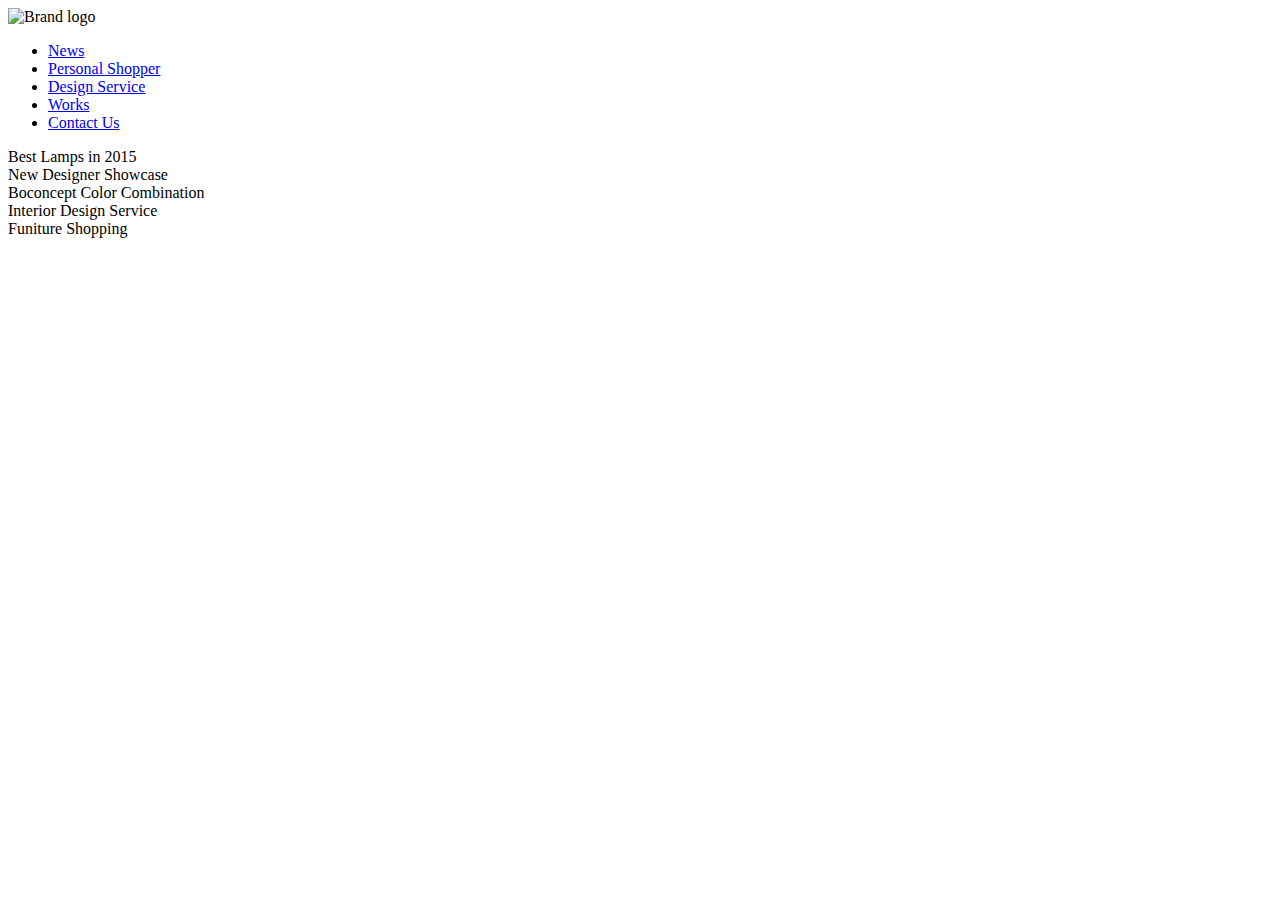
==== CompanyWebsite_html/index.html @ 89a3aa9b "stuck to grid" ====
<!DOCTYPE html>

<html>
  <head>
    <meta charset="utf-8">
    <title>Home</title>
    <link href="css/main.css" rel="stylesheet">
  </head>

  <body>

  	<div id="logo">
  	  <img src="img/RaawLogo.png" height="70" width="165" alt="Brand logo">
  	</div>

  	<div id="nav">
      <ul class="main-nav">
        <li><a class="button-nav" href="#">News</a></li>
        <li><a class="button-nav" href="#">Personal Shopper</a></li>
        <li><a class="button-nav" href="#">Design Service</a></li>
        <li><a class="button-nav" href="#">Works</a></li>
        <li><a class="button-nav" href="#">Contact Us</a></li>
      </ul>
  	</div>

    <div class="panels">

        <div class="news-panel">
          <div class="title">Best Lamps in 2015</div>
        </div>
        <div class="news-panel">
          <div class="title">New Designer Showcase</div>
        </div>
        <div class="news-panel">
          <div class="title">Boconcept Color Combination</div>
        </div>

        <div class="list-panels-service">
            <div class="service-panel">
               <div class="title">Interior Design Service</div>
            </div>
            <div class="service-panel">
               <div class="title">Funiture Shopping</div>
            </div>
        </div>

    </div>


  </body>

</html>
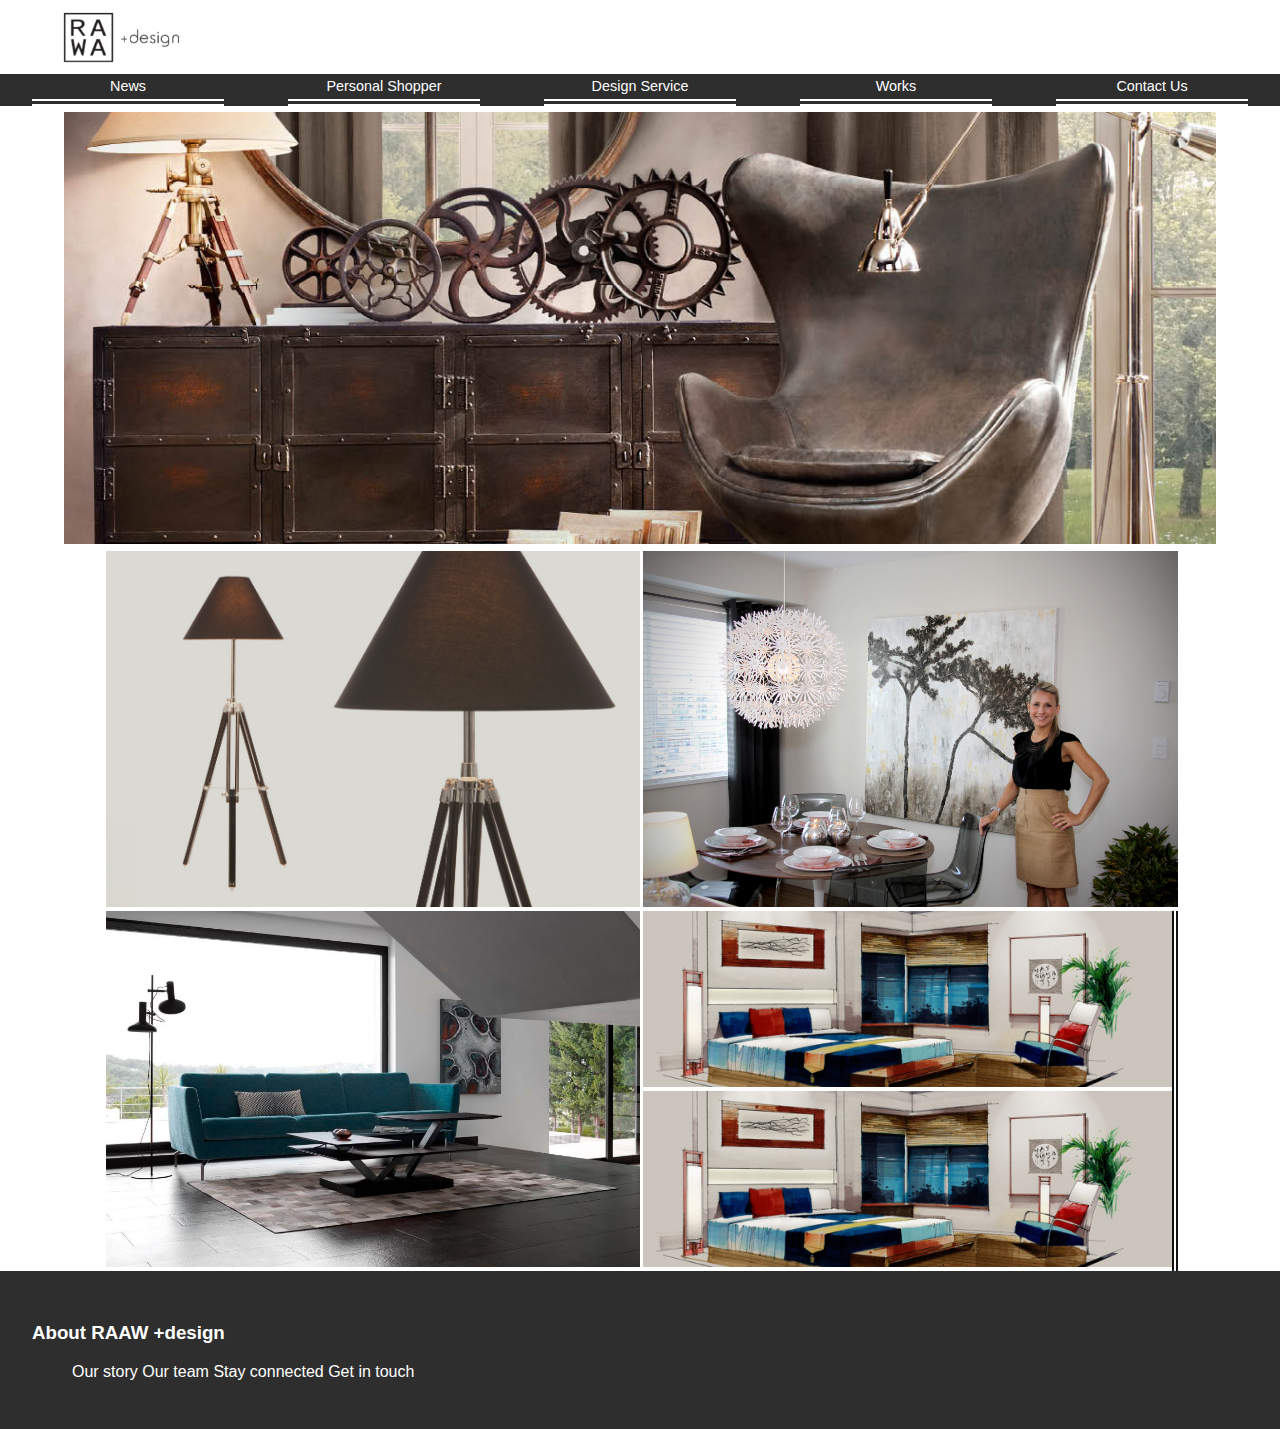
==== commit c65cabaa: "Monday update Landing page almost done, only minor changes needed" ====
--- a/CompanyWebsite_html/index.html
+++ b/CompanyWebsite_html/index.html
@@ -9,43 +9,73 @@
 
   <body>
 
-  	<div id="logo">
-  	  <img src="img/RaawLogo.png" height="70" width="165" alt="Brand logo">
-  	</div>
+    <header>
+      	<div id="logo">
+      	  <img src="img/RaawLogo.png" alt="Brand logo">
+      	</div>
 
-  	<div id="nav">
-      <ul class="main-nav">
-        <li><a class="button-nav" href="#">News</a></li>
-        <li><a class="button-nav" href="#">Personal Shopper</a></li>
-        <li><a class="button-nav" href="#">Design Service</a></li>
-        <li><a class="button-nav" href="#">Works</a></li>
-        <li><a class="button-nav" href="#">Contact Us</a></li>
-      </ul>
-  	</div>
+      	<nav class="main-nav">
+          <div class="main-nav-item">
+            <a class="button-nav" href="#">News</a>
+          </div>
 
-    <div class="panels">
+          <div class="main-nav-item">
+            <a class="button-nav" href="#">Personal Shopper</a>
+          </div>
 
-        <div class="news-panel">
-          <div class="title">Best Lamps in 2015</div>
+          <div class="main-nav-item">
+            <a class="button-nav" href="#">Design Service</a>
+          </div>
+
+          <div class="main-nav-item">
+            <a class="button-nav" href="#">Works</a>
+          </div>
+
+          <div class="main-nav-item">
+            <a class="button-nav" href="#">Contact Us</a>
+          </div>
+      	</nav>
+    </header>
+
+
+    <div id="banner">
+          <img src="img/rh.jpg" alt="Beautiful big image">
+    </div>
+
+    <div class="panel">
+
+        <div class="panel-news">
+          <img src="img/lamp.jpg"  alt="">
         </div>
-        <div class="news-panel">
-          <div class="title">New Designer Showcase</div>
-        </div>
-        <div class="news-panel">
-          <div class="title">Boconcept Color Combination</div>
+        <div class="panel-news">
+          <img src="img/contest.jpg"  alt="">
         </div>
 
-        <div class="list-panels-service">
-            <div class="service-panel">
-               <div class="title">Interior Design Service</div>
+        <div class="panel-news">
+          <img src="img/osaka.jpg"  alt="">
+        </div>
+
+        <div class="panel-list-service">
+            <div class="panel-service">
+              <img src="img/design.jpg"  alt="">
             </div>
-            <div class="service-panel">
-               <div class="title">Funiture Shopping</div>
+            <div class="panel-service">
+              <img src="img/design.jpg"  alt="">
             </div>
         </div>
 
     </div>
 
+    <footer>
+      <h3>About RAAW +design</h3>
+      <ul>
+        <a >Our story</a>
+        <a >Our team</a>
+        <a >Stay connected</a>
+        <a >Get in touch</a>
+      </ul>
+    </footer>
+
 
   </body>
 
--- a/CompanyWebsite_html/css/main.css
+++ b/CompanyWebsite_html/css/main.css
@@ -0,0 +1,202 @@
+*, *::after, *::before {
+	-webkit-box-sizing: border-box;
+	box-sizing:border-box;
+}
+
+
+
+body {
+  font-family: 'Century Gothic', arial, sans-serif;
+  max-width: 100%;
+  overflow-x: hidden;
+  margin: 0 auto;
+}
+img{
+	max-width:100%;
+	max-height: 100%;
+}
+
+header{
+  margin-top: 0;
+  position: fixed;
+  top:0;
+  left: 0;
+}
+
+footer{
+  background-color: #2e2e2e;
+  color:#FFF;
+
+  padding:2em;
+}
+#logo{
+  width:9%;
+  height: auto;
+  margin-left: 5%;
+  margin-top: 0.8em;
+  margin-bottom: 0.5em;
+}
+#banner{
+  margin-top: 7em;
+  margin-left:  auto;
+  margin-right: auto;
+  width: 90%;
+}
+
+/*Class---------------------------------------------------------------------------*/
+
+
+
+
+
+/*Navigation manue---*/
+.main-nav{
+  background-color: #2e2e2e;
+
+  display: block;
+
+  width:100%;
+  margin-left: auto;
+  margin-right: auto;
+
+  position: fixed;
+
+}
+
+.main-nav-item{
+  width:20%;
+
+  margin-left: auto;
+  margin-right: auto;
+
+  text-align: center;
+
+  float:left;
+
+}
+
+.main-nav:after {
+  content: "";
+  display: block;
+  clear: both;
+}
+
+.button-nav{
+  display: block;
+
+  width:75%;
+
+  background-color: #2e2e2e;
+  color: #fff;
+
+  text-decoration: none;
+  font-size: 0.9em;
+  text-align: center;
+
+  border-color: #FFF;
+  border-top-style: none;
+  border-right-style: none;
+  border-bottom-style: double;
+  border-left-style: none;
+  border-width: 0.5em;
+
+  margin-left: auto;
+  margin-right: auto;
+
+  padding:0.3em;
+
+  -webkit-transition: background-color 0.5s ease-out;
+  transition: background-color 0.5s ease-out;
+
+
+}
+
+
+@media screen and (max-width: 884px) {
+  .main-nav li {
+    list-style-type: none;
+    display:inline-block;
+    margin-left:0;
+    text-align: left;
+    width:auto;
+  }
+  .main-nav li .button-nav{
+    width:auto;
+    padding:0.5em;
+  }
+  .main-nav{
+    background-color: transparent;
+  }
+}
+
+/*Navigation buttom---*/
+
+
+.button-nav:hover, .button-nav:focus {
+  /*background-color: #E64848;*/
+  border-color: #E64848;
+}
+
+
+
+/*Navigation menu---*/
+[class^='panel-'] {
+	float: left;
+	padding: 0; 
+	text-align: center; 
+}
+
+.panel{
+  display: -webkit-flex;
+  display: -ms-flex;
+  display: flex; 
+
+  -webkit-flex-direction: row;
+
+  -webkit-flex-wrap: wrap;
+  -ms-flex-wrap: wrap;
+  flex-wrap: wrap; 
+
+	background-color:#999999; 
+	margin: 0 auto;
+  margin-top:0.2em;
+	width:84%;
+
+
+
+}
+.panel-list-service{
+	background:#FFF;
+
+	width:50%;
+	height:100%;
+
+}
+.panel-news{
+	background-color:#fff;
+
+	width:50%;
+	height: auto;
+
+	padding-left:0.2em;
+  padding-right: 0em;
+
+}
+.panel-service{
+	background-color: #fff;
+
+	width:100%;
+	height:auto;
+
+  padding-left:0.2em;
+  padding-right: 0em;
+  padding-top: 0em;
+  padding-bottom: 0em;
+
+  border-right-style: double;
+  border-right-width:0.4em;
+  border-right-color: #111; 
+
+}
+
+
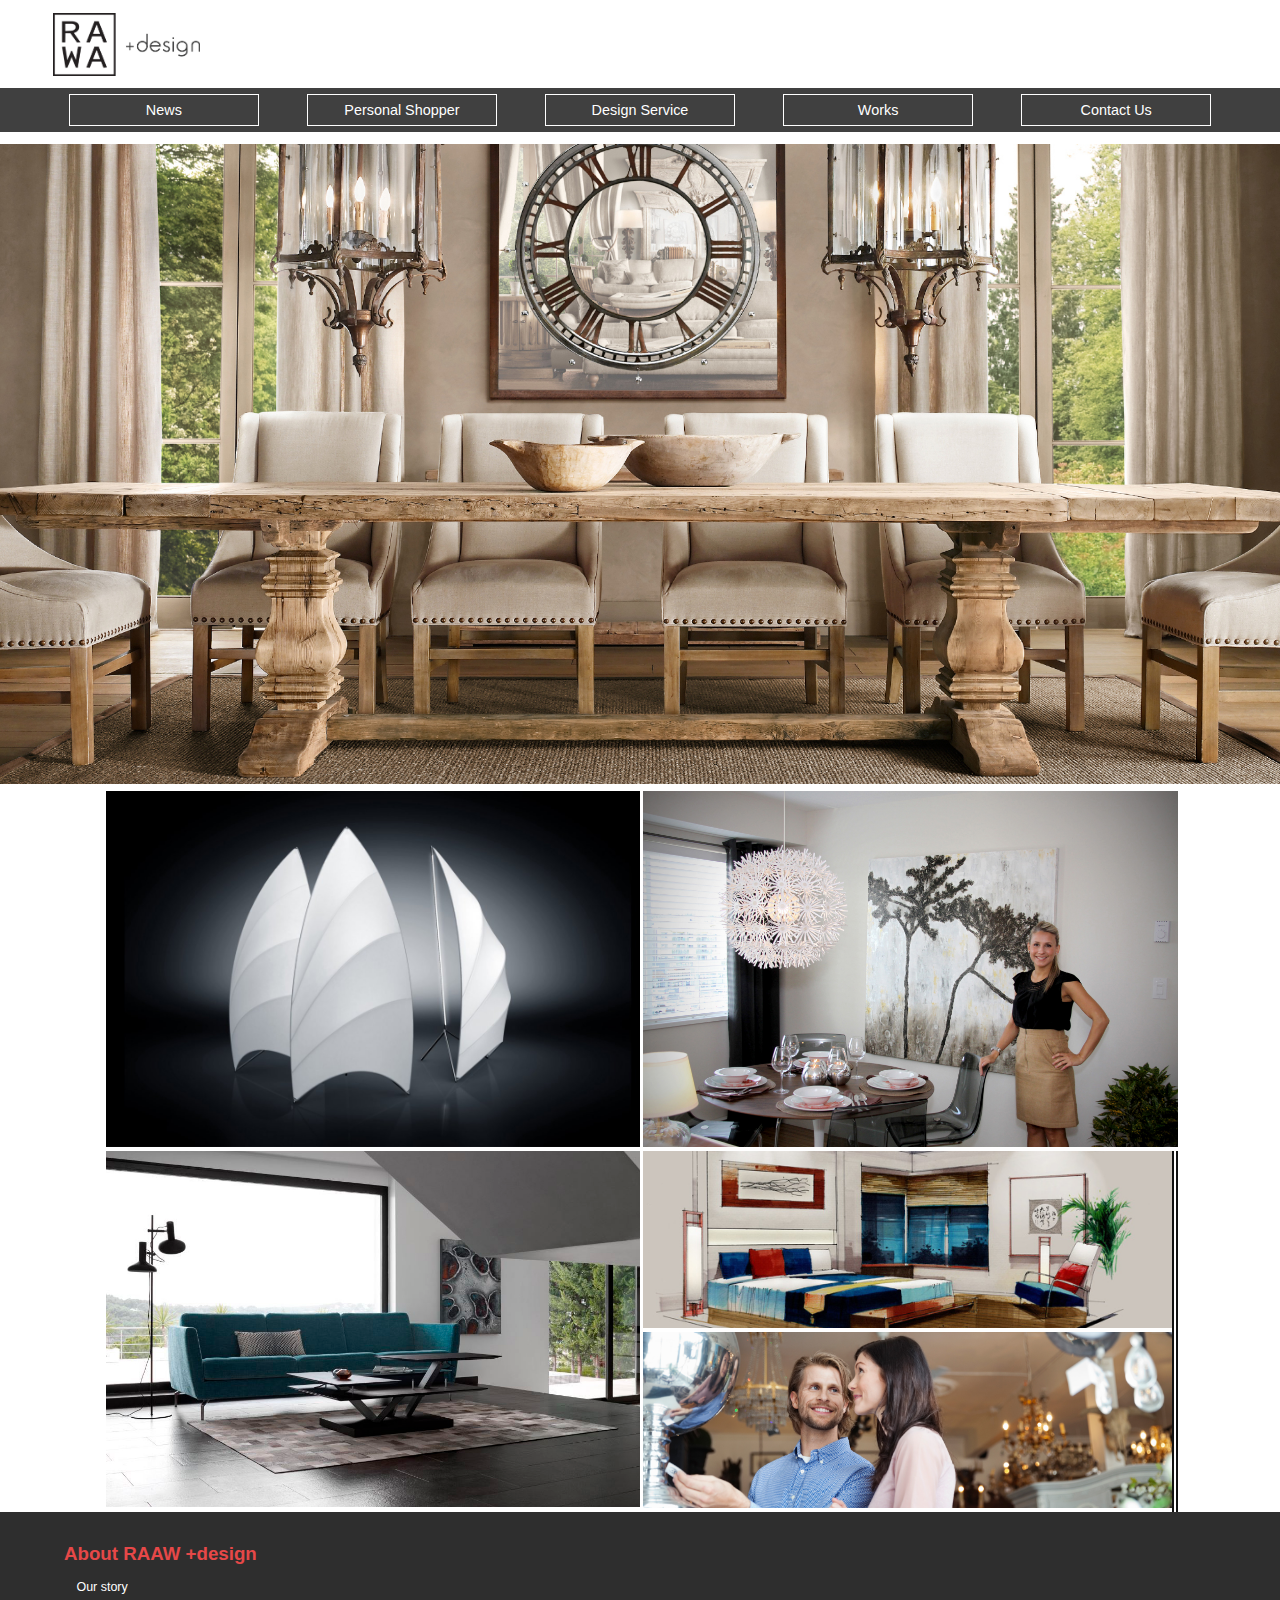
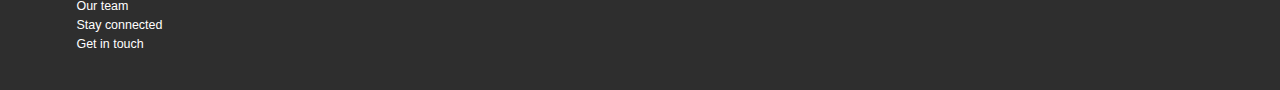
==== commit e0090801: "Buying process is almost done, chart and check-out are still needed." ====
--- a/CompanyWebsite_html/index.html
+++ b/CompanyWebsite_html/index.html
@@ -11,16 +11,16 @@
 
     <header>
       	<div id="logo">
-      	  <img src="img/RaawLogo.png" alt="Brand logo">
+      	  <a href="index.html"><img src="img/RaawLogo.jpg" alt="Brand logo"></a>
       	</div>
 
       	<nav class="main-nav">
           <div class="main-nav-item">
-            <a class="button-nav" href="#">News</a>
+            <a class="button-nav" href="index.html">News</a>
           </div>
 
           <div class="main-nav-item">
-            <a class="button-nav" href="#">Personal Shopper</a>
+            <a class="button-nav" href="personalShopper.html">Personal Shopper</a>
           </div>
 
           <div class="main-nav-item">
@@ -39,20 +39,24 @@
 
 
     <div id="banner">
-          <img src="img/rh.jpg" alt="Beautiful big image">
+          <a href="https://www.restorationhardware.com/">
+            <img src="img/landingBig.jpg" alt="Beautiful big image">
+          </a>
     </div>
 
     <div class="panel">
 
         <div class="panel-news">
-          <img src="img/lamp.jpg"  alt="">
+          <a href="http://www.lakic.com/en/projects/roche-bobois-grand-voile-lamp">
+            <img src="img/bestLamp.jpg"  alt="">
+          </a>
         </div>
         <div class="panel-news">
-          <img src="img/contest.jpg"  alt="">
+          <a href="http://afremovblog.com/2015/10/06/inspiration-interior-design-school-vancouver-ideas/vancouver-interior-as-interior-design-schools-vancouver-for-decorating-the-house-with-a-minimalist-interior-furniture-interesting-and-attractive-3/"><img src="img/contest.jpg"  alt=""></a>
         </div>
 
         <div class="panel-news">
-          <img src="img/osaka.jpg"  alt="">
+          <a href="http://www.boconcept.com"><img src="img/osaka.jpg"  alt=""></a>
         </div>
 
         <div class="panel-list-service">
@@ -60,19 +64,21 @@
               <img src="img/design.jpg"  alt="">
             </div>
             <div class="panel-service">
-              <img src="img/design.jpg"  alt="">
+              <a href="personalShopper.html">
+                <img src="img/personalShopping.jpg"  alt="">
+              </a>
             </div>
         </div>
 
     </div>
 
     <footer>
-      <h3>About RAAW +design</h3>
+      <h4>About RAAW +design</h3>
       <ul>
-        <a >Our story</a>
-        <a >Our team</a>
-        <a >Stay connected</a>
-        <a >Get in touch</a>
+        <li><a >Our story</a></li>
+        <li><a >Our team</a></li>
+        <li><a >Stay connected</a></li>
+        <li><a >Get in touch</a></li>
       </ul>
     </footer>
 
--- a/CompanyWebsite_html/css/main.css
+++ b/CompanyWebsite_html/css/main.css
@@ -21,26 +21,125 @@
   position: fixed;
   top:0;
   left: 0;
-}
-
+  z-index: 1;
+}
+
+/*footer-------------------------------------*/
 footer{
   background-color: #2e2e2e;
   color:#FFF;
 
-  padding:2em;
-}
+  padding-left:4em;
+  padding-right: 2em;
+  padding-top: 0.8em;
+  padding-bottom: 1.5em;
+
+}
+
+footer ul{
+  -webkit-columns: 1;
+  -moz-columns: 1;
+  columns:1;
+
+  list-style-type: none;
+
+  padding-left: 1em;
+
+  font-size: 0.78em;
+}
+
+
+footer ul li{
+  padding:0.2em 0;
+}
+
+/*titles---------------------------------*/
+h1 {
+  display: block;
+  font-size: 2em;
+  margin-before: 0.67em;
+  margin-after: 0.67em;
+  margin-start: 0;
+  margin-end: 0;
+  font-weight: 900; 
+}
+h2 {
+  display: block;
+  font-size: 1.5em;
+  margin-before: 0.83em;
+  margin-after: 0.83em;
+  margin-start: 0;
+  margin-end: 0;
+  font-weight: 600; 
+}
+h3 {
+  display: block;
+  font-size: 1.17em;
+  margin-before: 1em;
+  margin-after: 1em;
+  margin-start: 0;
+  margin-end: 0;
+  font-weight: 600; 
+}
+h4 {
+  display: block;
+  font-size: 1.17em;
+  margin-top:1em;
+  margin-bottom: 0.5em;
+  font-weight: 600;
+  color:#E64848;
+}
+h5{
+  display: block;
+  font-size: 1.17em;
+  margin-before: 1em;
+  margin-after: 1em;
+  margin-start: 0;
+  margin-end: 0;
+  font-weight: 600;
+  font-style: italic;
+}
+
+/*logo on Landing page-----------------------------------*/
 #logo{
-  width:9%;
+  background-color: white;
+  
+  width:100%;
+  margin:0;
+
+  padding-top: 0.8em;
+  padding-bottom: 0.5em;
+  padding-left: 3.3em;
+
+}
+#logo img{
+  width:12%;
   height: auto;
-  margin-left: 5%;
-  margin-top: 0.8em;
-  margin-bottom: 0.5em;
-}
+}
+/*Smaller logo on other pages---*/
+#logo-small{
+  background-color: white;
+  
+  width:100%;
+  margin:0;
+
+  padding-top: 0.5em;
+  padding-bottom: 0.2em;
+  padding-left: 0.8em;
+  padding-right:30em;
+}
+#logo-small img{
+  width:12%;
+  height: auto;
+}
+
+
 #banner{
-  margin-top: 7em;
+  margin-top: 9em;
   margin-left:  auto;
   margin-right: auto;
-  width: 90%;
+  width: 100%;
+
 }
 
 /*Class---------------------------------------------------------------------------*/
@@ -51,28 +150,30 @@
 
 /*Navigation manue---*/
 .main-nav{
-  background-color: #2e2e2e;
+  background-color: black;
 
   display: block;
 
   width:100%;
+  
+  padding-left: 3.5%;
+  padding-right: 3.5%;
+
+  position: fixed;
+  opacity: 0.75;
+  filter: alpha(opacity=75);
+
+}
+
+.main-nav-item{
+  width:20%;
+
   margin-left: auto;
   margin-right: auto;
 
-  position: fixed;
-
-}
-
-.main-nav-item{
-  width:20%;
-
-  margin-left: auto;
-  margin-right: auto;
-
   text-align: center;
 
   float:left;
-
 }
 
 .main-nav:after {
@@ -80,37 +181,6 @@
   display: block;
   clear: both;
 }
-
-.button-nav{
-  display: block;
-
-  width:75%;
-
-  background-color: #2e2e2e;
-  color: #fff;
-
-  text-decoration: none;
-  font-size: 0.9em;
-  text-align: center;
-
-  border-color: #FFF;
-  border-top-style: none;
-  border-right-style: none;
-  border-bottom-style: double;
-  border-left-style: none;
-  border-width: 0.5em;
-
-  margin-left: auto;
-  margin-right: auto;
-
-  padding:0.3em;
-
-  -webkit-transition: background-color 0.5s ease-out;
-  transition: background-color 0.5s ease-out;
-
-
-}
-
 
 @media screen and (max-width: 884px) {
   .main-nav li {
@@ -129,17 +199,49 @@
   }
 }
 
+
 /*Navigation buttom---*/
-
-
+.button-nav{
+  display: block;
+
+  width:80%;
+
+  background-color: black;
+  color: #fff;
+
+  text-decoration: none;
+  font-size: 0.9em;
+  text-align: center;
+
+  border-color: #FFF;
+  border-top-style: solid;
+  border-right-style: solid;
+  border-bottom-style: solid;
+  border-left-style: solid;
+  border-width: 0.12em;
+
+  margin-left: auto;
+  margin-right: auto;
+  margin-top: 0.4em;
+  margin-bottom: 0.4em;
+
+  padding-left:0.6em;
+  padding-right: 0.6em;
+  padding-top: 0.5em;
+  padding-bottom: 0.5em;
+
+  -webkit-transition: background-color 0.5s ease-out;
+  transition: background-color 0.5s ease-out;
+}
 .button-nav:hover, .button-nav:focus {
-  /*background-color: #E64848;*/
+  color: #E64848;
   border-color: #E64848;
-}
-
-
-
-/*Navigation menu---*/
+
+}
+
+
+
+/*Panel news and elements---*/
 [class^='panel-'] {
 	float: left;
 	padding: 0; 
@@ -162,8 +264,6 @@
   margin-top:0.2em;
 	width:84%;
 
-
-
 }
 .panel-list-service{
 	background:#FFF;
@@ -200,3 +300,384 @@
 }
 
 
+/*Brands from personalShopper.html---*/
+.brands{
+  margin-top:12%;
+}
+.brands-list{
+  display: -webkit-flex;
+  display: -ms-flex;
+  display: flex; 
+
+
+
+  -webkit-flex-wrap: wrap;
+  -ms-flex-wrap: wrap;
+  flex-wrap: wrap; 
+
+  
+
+  margin-left: auto;
+  margin-right: auto;
+  margin-bottom: 1em;
+
+  padding:0.5em;
+
+  border-style: solid;
+  border-width: 0.12em;
+  border-color: #696969;
+
+
+  width:90%;
+  height:30%;
+}
+.brands-item-image{
+  width:16%;
+  height:auto;
+
+  padding: 1em;
+  padding-right: 1.3em;
+}
+[class^='brands-item-desc']{
+
+  background-size: 100%;
+
+  width:84%;
+  height: auto;
+}
+.brands-item-desc-roche{
+  background-image: url("img/roche-bobois-branding.jpg");
+}
+.brands-item-desc-rh{
+  background-image: url("img/rh-branding.jpg");
+}
+.brands-item-desc-boconcept{
+  background-image: url("img/boconcept-branding.jpg"); 
+
+}
+.transparent-box{
+  margin-top:0.7em;
+  margin-bottom:1.7em;
+
+  margin-right: 10em;
+
+  background-color: black;
+  opacity:0.7;
+
+  height:10%;
+  width: 46%;
+}
+
+[class^='brands-item-desc'] h2{
+  color:white;
+
+  margin: 0;
+
+  padding-left:1em;
+  padding-top: 0.4em;
+}
+
+[class^='brands-item-desc'] p{
+
+  color:white;
+
+  margin: 0;
+
+  padding-left: 2em;
+  padding-bottom: 1.5em;
+}
+
+
+/*product pages----------------------------------------------------*/
+
+#title{
+  margin-top: 6.2em;
+  margin-left: 7em;
+  margin-right: 7em;
+
+  text-align: center;
+
+  font-size: 1.5em;
+
+  border-bottom-style: solid;
+  border-width:0.08em;
+  border-color:#696969; 
+
+  padding:0.8em;
+}
+
+.list-product{
+  display: -webkit-flex;
+  display: -ms-flex;
+  display: flex; 
+
+  -webkit-flex-direction: row;
+
+  -webkit-flex-wrap: wrap;
+  -ms-flex-wrap: wrap;
+  flex-wrap: wrap; 
+
+  width:90%;
+
+  margin:1em auto;
+
+  text-align: center;
+}
+.product{
+  width:50%;
+  margin-bottom: 3em;
+}
+.desc{
+  padding:2em;
+
+  border-top-style:solid;
+  border-width: 0.12em;
+  border-color: #696969;
+
+  margin-left: 4em;
+  margin-right: 4em;
+}
+
+
+/*individual product detailed page-----*/
+
+.product-large-view{
+
+  width:90%;
+  height:auto;
+  margin-left:  auto;
+  margin-right: auto;
+}
+
+/*product infomation percentage, website, add to chart and decription---*/
+.product-info-panel{
+
+  display: -webkit-flex;
+  display: -ms-flex;
+  display: flex; 
+
+  -webkit-flex-direction: row;
+
+  -webkit-flex-wrap: wrap;
+  -ms-flex-wrap: wrap;
+  flex-wrap: wrap; 
+  
+  width:90%;
+  margin: 0 auto;
+  margin-bottom: 1.8em;
+
+  border-bottom-style: solid;
+  border-width:0.12em;
+  border-color:#696969; 
+}
+.product-info-percent{
+  width:13%;
+
+  margin-left: 0;
+  margin-right: 3%;
+  margin-top: 2em;
+  margin-bottom: 2em;
+
+  padding:1.2em;
+
+  text-align: center;
+
+  border-style:solid;
+  border-width:0.12em;
+  border-color:#696969;
+}
+.product-info-desc{
+  width:65%;
+
+  padding:0.4em;
+}
+.product-info-right{
+  width:19%;
+  height:100%;
+
+  padding-top: 1.2em;
+  padding-bottom:2em;
+}
+.product-info-website{
+  width:100%;
+  height:50%;
+}
+.product-info-buy{
+  width:100%;
+  height:50%;
+}
+
+.product-button{
+  display:block;
+
+  background-color: #999;
+  color:white;
+
+  text-decoration: none;
+  font-size: 0.8em;
+  text-align: center;
+
+  padding:1em;
+
+  margin-top: 0.4em;
+
+  border-style:double;
+  border-width:0.3em;
+  border-color:#FFF;
+}
+
+.product-button:hover, .product-button:focus {
+  background-color: #E64848;
+
+}
+
+
+
+/*small other views--------------*/
+.product-small-view{
+  display: -webkit-flex;
+  display: -ms-flex;
+  display: flex; 
+
+  -webkit-flex-direction: row;
+
+  -webkit-flex-wrap: wrap;
+  -ms-flex-wrap: wrap;
+  flex-wrap: wrap; 
+  
+  width:80%;
+  height:auto;
+
+  margin: 0 auto;
+}
+.product-small-img{
+  width:16.6%;
+  height:auto;
+
+  text-align: center;
+
+  padding:0.2em;
+
+}
+
+
+/*comment---------------------*/
+.comment{
+  display: -webkit-flex;
+  display: -ms-flex;
+  display: flex; 
+
+  -webkit-flex-direction: row;
+
+  -webkit-flex-wrap: wrap;
+  -ms-flex-wrap: wrap;
+  flex-wrap: wrap; 
+  
+  width:90%;
+
+  margin: 0 auto;
+}
+.comment-panel-comment{
+  width:100%;
+}
+.comment-panel-textinput{
+  width:100%;
+}
+.comment-panel-button{
+  width: 100%;
+  padding-left: 0.5em;
+}
+
+input[type="text"].text-input-comment {
+
+  width:30%;
+  height:100%;
+
+  margin:0.8em;
+  margin-right:0;
+
+  padding:0.75em 0.6em;
+
+  color:#555;
+  background-color: #E6E6E6;
+
+  border-color:#555;
+  border-width:0.12em;
+  border-top-style: none;
+  border-right-style: none;
+  border-bottom-style: none;
+  border-left-style: solid;
+
+  font-size: 0.9em;
+
+  appearance: none;
+  -webkit-appearance: none;
+  -moz-appearance:    none;
+  box-shadow: none;
+  border-radius: none;
+}
+input[type="text"]:focus {
+  outline: none;
+}
+
+textarea{
+
+  width:90%;
+
+  margin:0.8em;
+  margin-top:0;
+
+  padding:0.75em 0.6em;
+
+  color:#555;
+  background-color: #E6E6E6;
+
+  border-color:#555;
+  border-width:0.12em;
+  border-top-style: none;
+  border-right-style: none;
+  border-bottom-style: none;
+  border-left-style: solid;
+
+  font-size: 0.9em;
+
+  appearance: none;
+  -webkit-appearance: none;
+  -moz-appearance:    none;
+  box-shadow: none;
+  border-radius: none;
+}
+.comment h5{
+
+  padding-top:2em;
+
+  margin-bottom: 0.5em;
+
+  border-top-style: solid;
+  border-color:#696969;
+  border-width:0.08em;
+}
+
+.comment-button{
+
+
+  background-color: #999;
+  color:white;
+
+  text-decoration: none;
+  font-size: 0.8em;
+  text-align: center;
+
+  padding:0.5em 2em;
+
+  margin:0;
+
+  border-style:double;
+  border-width:0.3em;
+  border-color:#FFF;
+}
+
+.comment-button:hover, .comment-button:focus {
+  background-color: #E64848;
+
+}
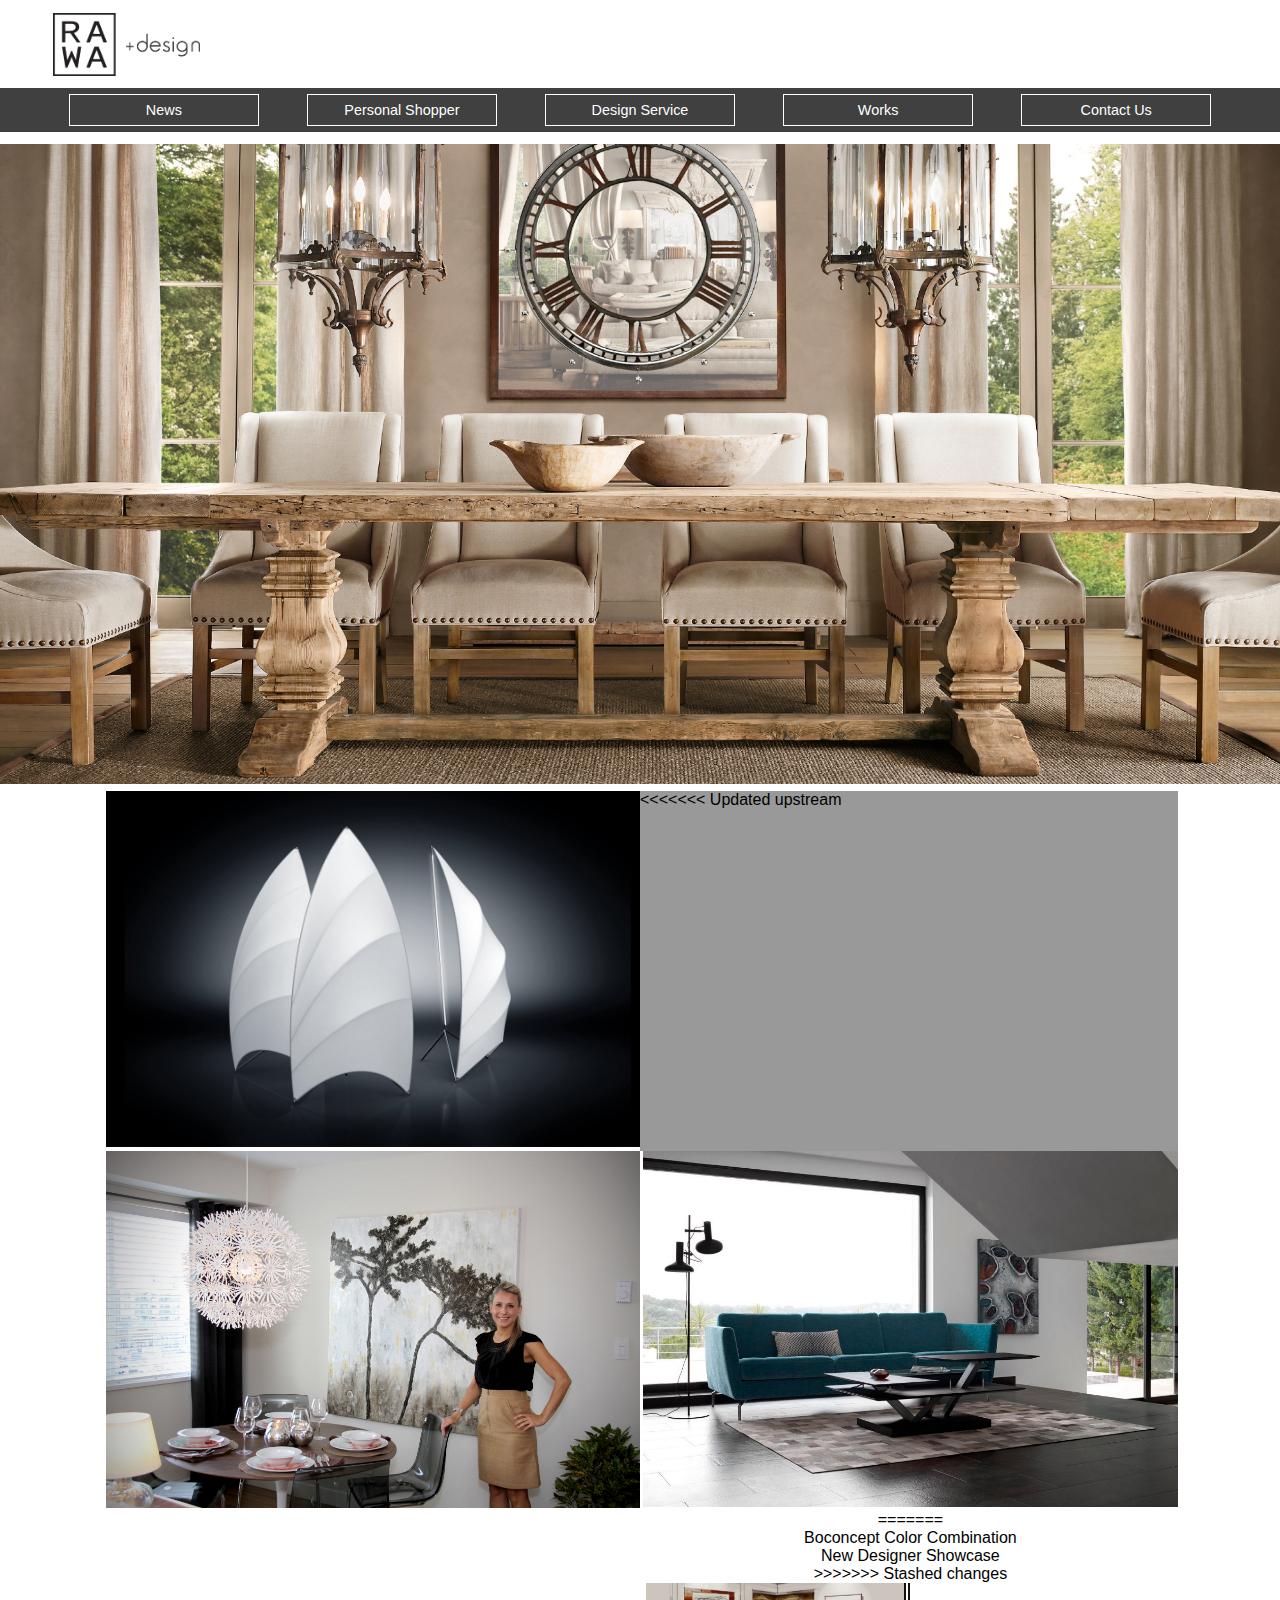
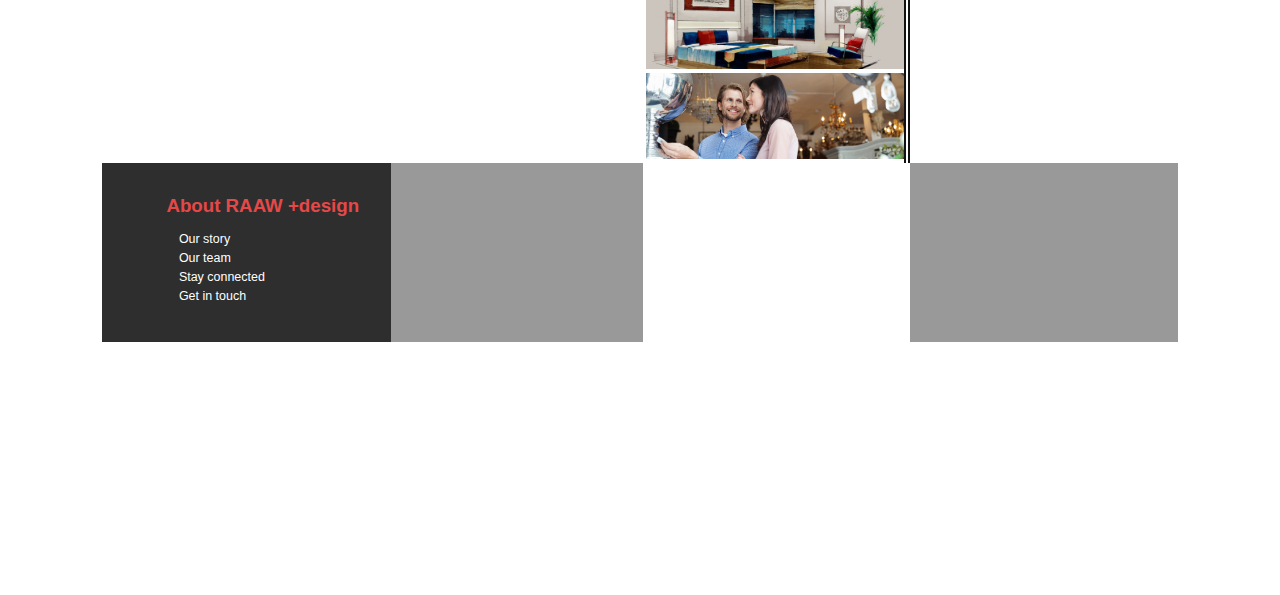
==== commit 222a9907: "add contact us page as well link to the index and other pages" ====
--- a/CompanyWebsite_html/index.html
+++ b/CompanyWebsite_html/index.html
@@ -32,7 +32,7 @@
           </div>
 
           <div class="main-nav-item">
-            <a class="button-nav" href="#">Contact Us</a>
+            <a class="button-nav" href="contactus.html">Contact Us</a>
           </div>
       	</nav>
     </header>
@@ -51,12 +51,20 @@
             <img src="img/bestLamp.jpg"  alt="">
           </a>
         </div>
+<<<<<<< Updated upstream
         <div class="panel-news">
           <a href="http://afremovblog.com/2015/10/06/inspiration-interior-design-school-vancouver-ideas/vancouver-interior-as-interior-design-schools-vancouver-for-decorating-the-house-with-a-minimalist-interior-furniture-interesting-and-attractive-3/"><img src="img/contest.jpg"  alt=""></a>
         </div>
 
         <div class="panel-news">
           <a href="http://www.boconcept.com"><img src="img/osaka.jpg"  alt=""></a>
+=======
+        <div class="news-panel">
+          <div class="title">Boconcept Color Combination</div>
+        </div>
+        <div class="news-panel">
+          <div class="title">New Designer Showcase</div>
+>>>>>>> Stashed changes
         </div>
 
         <div class="panel-list-service">
--- a/CompanyWebsite_html/css/main.css
+++ b/CompanyWebsite_html/css/main.css
@@ -439,6 +439,46 @@
 }
 
 
+/*contact us page----------------------------------------------------*/
+#about-us{
+  padding: 30px;
+
+  margin-top: 8em;
+  margin-left: 7em;
+  margin-right: 7em;
+
+  text-align: center;
+
+  font-size: 1em;
+
+  border-bottom-style: solid;
+  border-width:0.08em;
+  border-color:#696969; 
+
+  padding:0.8em;
+
+}
+
+#gmap{
+    float: right;
+
+    margin-top: 2em;
+    margin-right: 7em;
+
+
+}
+
+#contact{
+  float: left;
+  margin-top: 1em;
+  margin-left: 10em;
+  margin-right: 7em;
+
+
+  padding:0.8em;
+
+}
+
 /*individual product detailed page-----*/
 
 .product-large-view{
@@ -681,3 +721,5 @@
   background-color: #E64848;
 
 }
+
+
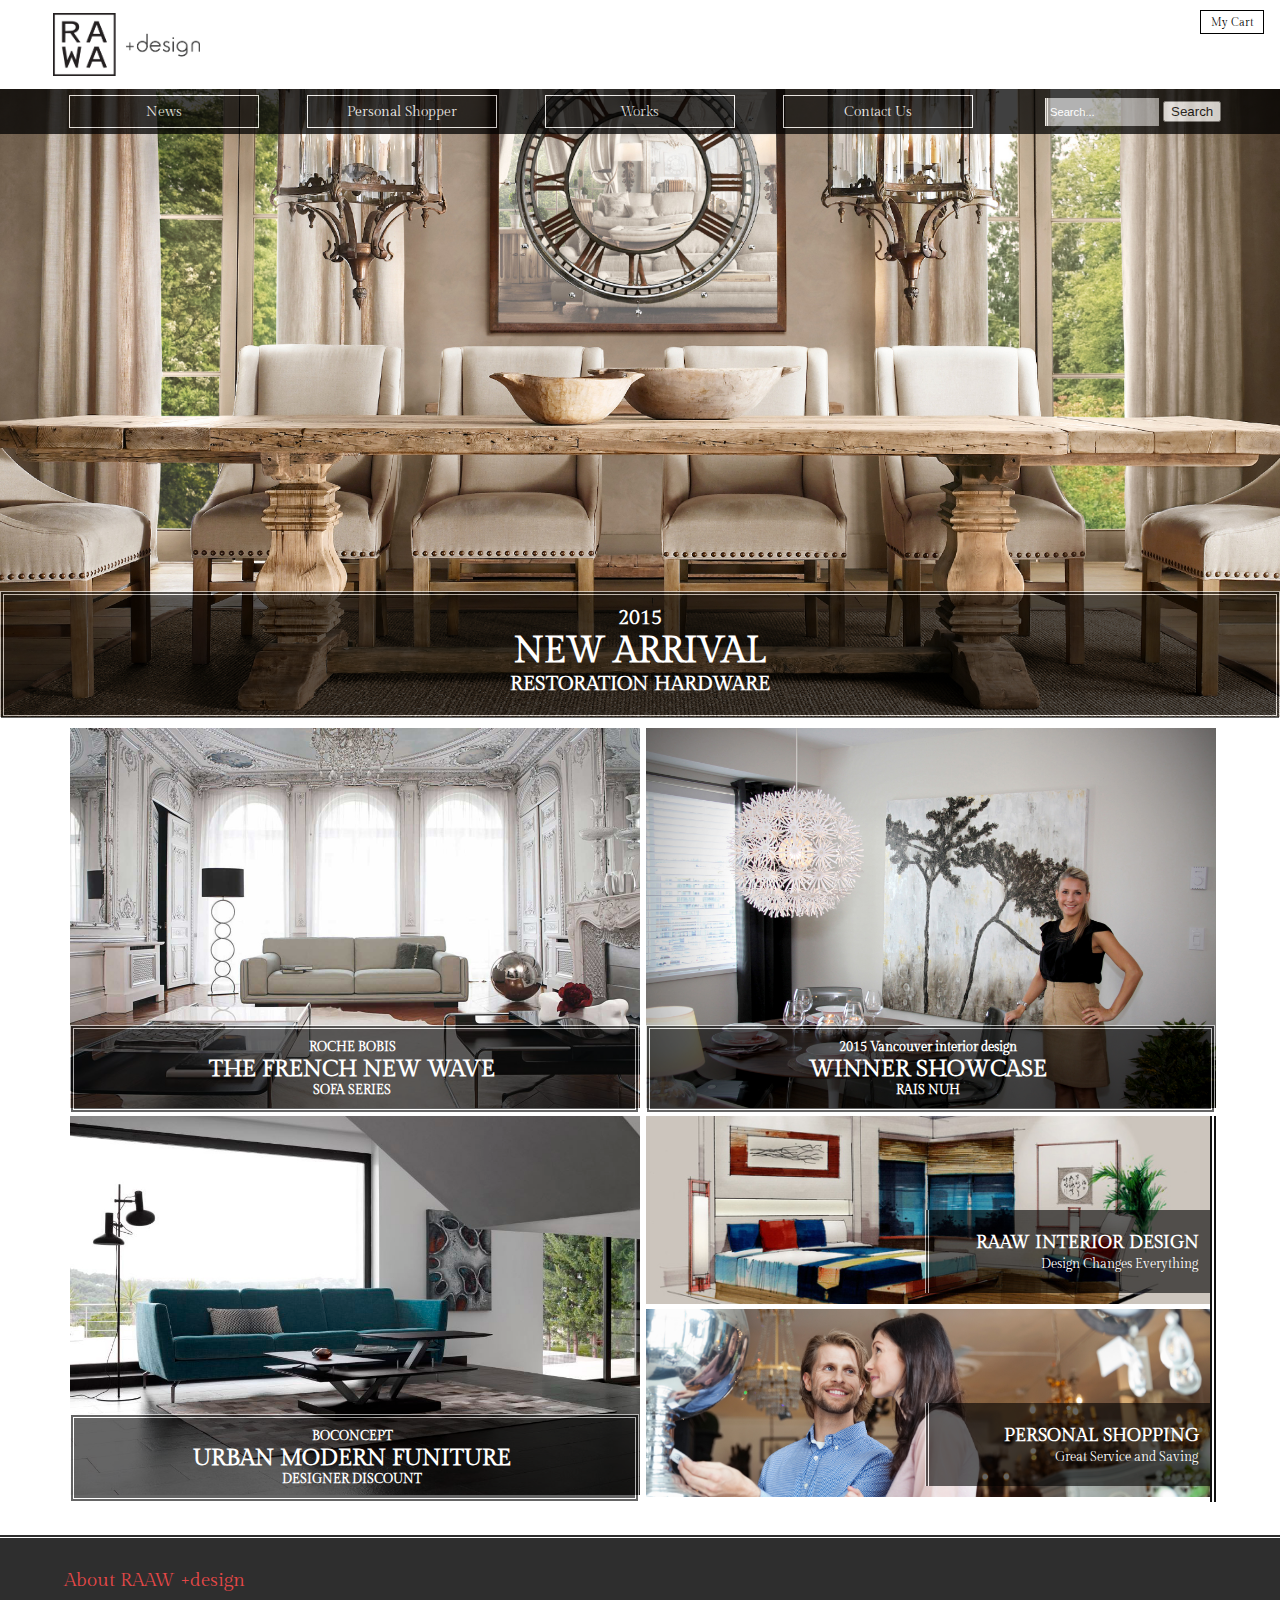
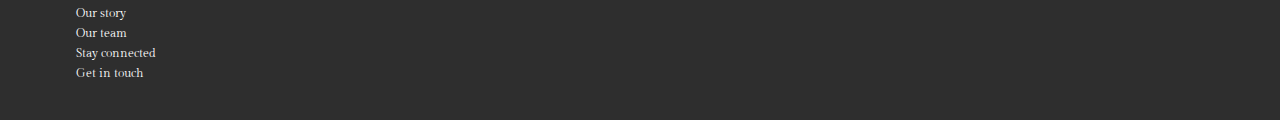
==== commit e3e2f676: "Still need responsive" ====
--- a/CompanyWebsite_html/index.html
+++ b/CompanyWebsite_html/index.html
@@ -5,6 +5,9 @@
     <meta charset="utf-8">
     <title>Home</title>
     <link href="css/main.css" rel="stylesheet">
+
+    <link href='https://fonts.googleapis.com/css?family=Gilda+Display' rel='stylesheet' type='text/css'>
+
   </head>
 
   <body>
@@ -24,56 +27,73 @@
           </div>
 
           <div class="main-nav-item">
-            <a class="button-nav" href="#">Design Service</a>
-          </div>
-
-          <div class="main-nav-item">
-            <a class="button-nav" href="#">Works</a>
+            <a class="button-nav" href="works.html">Works</a>
           </div>
 
           <div class="main-nav-item">
             <a class="button-nav" href="contactus.html">Contact Us</a>
           </div>
+
+          <div class="main-nav-item-search">
+            <input class="search-text" type="text" placeholder="Search..." required>
+            <input class="search-button" type="button" value="Search">
+          </div>
       	</nav>
+
+        <div class="my-cart">
+          <a class ="cart-button" href="cart.html">My Cart</a>
+        </div>
     </header>
 
 
     <div id="banner">
-          <a href="https://www.restorationhardware.com/">
-            <img src="img/landingBig.jpg" alt="Beautiful big image">
+          <a href="personalShopper.html">
+            <img src="img/index/landingBig.jpg" alt="Beautiful big image">
+            <div id="transparent-box-index-banner"></div>
+            <h3 class="on-top">2015 <br><span id="arrival">NEW ARRIVAL</span> <br>RESTORATION HARDWARE</h3> 
           </a>
     </div>
 
     <div class="panel">
 
         <div class="panel-news">
-          <a href="http://www.lakic.com/en/projects/roche-bobois-grand-voile-lamp">
-            <img src="img/bestLamp.jpg"  alt="">
+          <a href="rocheboboisProduct.html">
+            <img src="img/index/roche-bobois-sofa-white.jpg"  alt="Roche bobois sofa set in a french style room">
+            <div class="transparent-box-index-news"></div>
+            <h3 class="on-top-panel-news">ROCHE BOBIS <br> <span id="french">THE FRENCH NEW WAVE</span><br> SOFA SERIES</h3> 
           </a>
         </div>
-<<<<<<< Updated upstream
         <div class="panel-news">
-          <a href="http://afremovblog.com/2015/10/06/inspiration-interior-design-school-vancouver-ideas/vancouver-interior-as-interior-design-schools-vancouver-for-decorating-the-house-with-a-minimalist-interior-furniture-interesting-and-attractive-3/"><img src="img/contest.jpg"  alt=""></a>
+          <a href="http://afremovblog.com/2015/10/06/inspiration-interior-design-school-vancouver-ideas/vancouver-interior-as-interior-design-schools-vancouver-for-decorating-the-house-with-a-minimalist-interior-furniture-interesting-and-attractive-3/">
+            <img src="img/index/contest.jpg"  alt="">
+            <div class="transparent-box-index-news"></div>
+            <h3 class="on-top-panel-news">2015 Vancouver interior design <br> <span id="french">WINNER SHOWCASE</span><br> RAIS NUH</h3> 
+          </a>
         </div>
 
         <div class="panel-news">
-          <a href="http://www.boconcept.com"><img src="img/osaka.jpg"  alt=""></a>
-=======
-        <div class="news-panel">
-          <div class="title">Boconcept Color Combination</div>
-        </div>
-        <div class="news-panel">
-          <div class="title">New Designer Showcase</div>
->>>>>>> Stashed changes
+          <a href="personalShopper.html">
+            <img src="img/index/osaka.jpg"  alt="">
+            <div class="transparent-box-index-news"></div>
+            <h3 class="on-top-panel-news">BOCONCEPT <br> <span id="french">URBAN MODERN FUNITURE</span><br> DESIGNER DISCOUNT</h3> 
+          </a>
         </div>
 
         <div class="panel-list-service">
             <div class="panel-service">
-              <img src="img/design.jpg"  alt="">
+              <a href="designService.html">
+                <img src="img/index/design.jpg"  alt="">
+                <div class="transparent-box-index-service"></div>
+                <h3 class="on-top-panel-service">RAAW INTERIOR DESIGN</h3>
+                <p class="on-top-panel-service">Design Changes Everything</p>
+              </a>
             </div>
             <div class="panel-service">
               <a href="personalShopper.html">
-                <img src="img/personalShopping.jpg"  alt="">
+                <img class="zoom" src="img/index/personalShopping.jpg"  alt="">
+                <div class="transparent-box-index-service"></div>
+                <h3 class="on-top-panel-service">PERSONAL SHOPPING</h3>
+                <p class="on-top-panel-service">Great Service and Saving</p>
               </a>
             </div>
         </div>
--- a/CompanyWebsite_html/css/main.css
+++ b/CompanyWebsite_html/css/main.css
@@ -6,7 +6,7 @@
 
 
 body {
-  font-family: 'Century Gothic', arial, sans-serif;
+  font-family: 'Century Gothic','Gilda Display', sans-serif;
   max-width: 100%;
   overflow-x: hidden;
   margin: 0 auto;
@@ -33,6 +33,12 @@
   padding-right: 2em;
   padding-top: 0.8em;
   padding-bottom: 1.5em;
+
+  margin-top: 2em;
+
+  border-top-style:double;
+  border-top-width:0.3em;
+  border-top-color:white;
 
 }
 
@@ -88,6 +94,7 @@
   margin-bottom: 0.5em;
   font-weight: 600;
   color:#E64848;
+  font-weight: normal;
 }
 h5{
   display: block;
@@ -132,21 +139,190 @@
   width:12%;
   height: auto;
 }
-
-
+.my-cart{
+  position: absolute;
+  right:0;
+  top: 0;
+
+  padding:0.35em 1em;
+
+  width:6em;
+
+}
+.cart-button{
+  display: block;
+
+  width:auto;
+
+  background-color: white;
+  color: black;
+
+  text-decoration: none;
+  font-size: 0.7em;
+  text-align: center;
+
+  border-color: black;
+  border-style: solid;
+  border-width: 0.12em;
+
+  margin-left: auto;
+  margin-right: auto;
+  margin-top: 0.4em;
+  margin-bottom: 0.4em;
+
+  padding-left:0.4em;
+  padding-right: 0.4em;
+  padding-top: 0.4em;
+  padding-bottom: 0.4em;
+
+  -webkit-transition: all 0.3s ease-in-out;
+  transition: all 0.3s ease-in-out;
+}
+.cart-button:hover, .cart-button:focus {
+  color: #E64848;
+  border-color: #E64848;
+}
+
+/*Index page banner-----*/
 #banner{
-  margin-top: 9em;
+  margin-top: 6%;
   margin-left:  auto;
   margin-right: auto;
   width: 100%;
 
-}
+  position:relative;
+
+}
+#banner a{
+  text-decoration: none;
+}
+#transparent-box-index-banner{
+  position:absolute;
+
+  width:100%;
+  bottom:0.15em;
+  left: 0;
+
+  height:8em;
+
+  opacity: 0.6;
+
+  background-color: black;
+
+  border-style:double;
+  border-color:white;
+  border-width:0.3em;
+
+}
+.transparent-box-index-news{
+  position:absolute;
+
+  width:98.8%;
+  bottom:0em;
+  left: 0;
+
+  height:5.5em;
+
+  opacity: 0.6;
+
+  background-color: black;
+
+  border-style:double;
+  border-color:white;
+  border-width:0.3em;
+
+  margin-left: 0.4em;
+}
+.transparent-box-index-service{
+  position:absolute;
+
+  width:50%;
+  bottom:1em;
+  right: 0;
+
+  height:5.2em;
+
+  opacity: 0.6;
+
+  background-color: black;
+
+  border-left-style: double;
+  border-left-width: 0.3em;
+  border-left-color:white; 
+
+  margin-left: 0.4em;
+}
+h3.on-top{
+  text-align: center;
+
+  position:absolute;
+
+  color:white;
+
+  width:100%;
+  bottom:0.3em;
+  left: 0;
+
+  font-family: 'Gilda Display', serif;
+  font-size: 1.25em;
+}
+#arrival{
+  font-size: 1.8em;
+}
+h3.on-top-panel-news{
+  text-align: center;
+
+  position:absolute;
+
+  color:white;
+
+  width:100%;
+  bottom:0.2em;
+  left: 0;
+
+  font-family: 'Gilda Display', serif;
+  font-size: 0.8em;
+}
+#french{
+  font-size: 1.8em;
+}
+h3.on-top-panel-service{
+  position:absolute;
+
+  bottom:0em;
+  right: 0em;
+
+  padding:2.2em 0.6em;
+
+  color:white;
+
+  font-size: 1.1em;
+
+  z-index: 2;
+
+  transition: all 0.3s ease-in-out;
+}
+p.on-top-panel-service{
+  position:absolute;
+
+  bottom:1.9em;
+  right: 0.9em;
+
+  color:white;
+
+  font-size: 0.8em;
+}
+
+h3.on-top-panel-service:hover, h3.on-top-panel-service:focus {
+    color:#E64848;
+}
+
+.zoom{
+  transition:all 0.5s ease-in-out;
+}
+
 
 /*Class---------------------------------------------------------------------------*/
-
-
-
-
 
 /*Navigation manue---*/
 .main-nav{
@@ -175,6 +351,50 @@
 
   float:left;
 }
+
+.main-nav-item-search{
+  width:20%;
+  float:left;
+
+  padding-top: 0.6em;
+  padding-left:4%;
+}
+
+.search-text{
+  width:60%;
+  height:2.5em;
+  font-size: 0.7em;
+  padding:0.2em;
+
+  background-color: #999;
+
+  border-left-style: double;
+  border-top-style:none;
+  border-bottom-style: none;
+  border-right-style: none;
+  border-left-width: 0.3em;
+  border-color: white;
+
+  color:black;
+
+  z-index: 2;
+}
+
+::-webkit-input-placeholder {
+   color: white;
+}
+:-moz-placeholder { /* Firefox 18- */
+   color: white;  
+}
+
+::-moz-placeholder {  /* Firefox 19+ */
+   color: white;  
+}
+
+:-ms-input-placeholder {  
+   color: white;  
+}
+
 
 .main-nav:after {
   content: "";
@@ -214,10 +434,7 @@
   text-align: center;
 
   border-color: #FFF;
-  border-top-style: solid;
-  border-right-style: solid;
-  border-bottom-style: solid;
-  border-left-style: solid;
+  border-style: solid;
   border-width: 0.12em;
 
   margin-left: auto;
@@ -230,8 +447,8 @@
   padding-top: 0.5em;
   padding-bottom: 0.5em;
 
-  -webkit-transition: background-color 0.5s ease-out;
-  transition: background-color 0.5s ease-out;
+  -webkit-transition: color 0.5s ease-in-out-out, border-color 0.5s ease-in-out;
+  transition: color 0.5s ease-in-out, border-color 0.5s ease-in-out;
 }
 .button-nav:hover, .button-nav:focus {
   color: #E64848;
@@ -262,7 +479,7 @@
 	background-color:#999999; 
 	margin: 0 auto;
   margin-top:0.2em;
-	width:84%;
+	width:90%;
 
 }
 .panel-list-service{
@@ -271,6 +488,8 @@
 	width:50%;
 	height:100%;
 
+  padding-top: 0.2em;
+
 }
 .panel-news{
 	background-color:#fff;
@@ -278,8 +497,12 @@
 	width:50%;
 	height: auto;
 
-	padding-left:0.2em;
+	padding-left:0.4em;
   padding-right: 0em;
+
+  padding-top: 0.2em;
+
+  position: relative;
 
 }
 .panel-service{
@@ -288,35 +511,44 @@
 	width:100%;
 	height:auto;
 
-  padding-left:0.2em;
+  padding-left:0.4em;
   padding-right: 0em;
   padding-top: 0em;
   padding-bottom: 0em;
 
   border-right-style: double;
   border-right-width:0.4em;
-  border-right-color: #111; 
-
-}
-
-
-/*Brands from personalShopper.html---*/
+  border-right-color: #111;
+
+  position: relative 
+}
+
+
+/*Brands from personalShopper.html-----------------------------------*/
+
+
+#personalShopper-quote{
+  margin-top: 8%;
+  margin-left: 2em;
+  margin-right:2em; 
+  padding: 2em 4em;
+  border-bottom-style: solid;
+  border-bottom-color: black;
+  border-bottom-width: 0.12em; 
+
+}
 .brands{
-  margin-top:12%;
+  margin-top:3%;
 }
 .brands-list{
   display: -webkit-flex;
   display: -ms-flex;
   display: flex; 
 
-
-
   -webkit-flex-wrap: wrap;
   -ms-flex-wrap: wrap;
   flex-wrap: wrap; 
 
-  
-
   margin-left: auto;
   margin-right: auto;
   margin-bottom: 1em;
@@ -327,7 +559,6 @@
   border-width: 0.12em;
   border-color: #696969;
 
-
   width:90%;
   height:30%;
 }
@@ -347,13 +578,24 @@
 }
 .brands-item-desc-roche{
   background-image: url("img/roche-bobois-branding.jpg");
+  background-position: 50% 30%;
+  background-size: 100%;
+  -webkit-transition: ball 0.3s ease-in-out;
+  transition: all 0.3s ease-in-out;
 }
 .brands-item-desc-rh{
   background-image: url("img/rh-branding.jpg");
+  background-position: 50% 30%;
+  background-size: 100%;
+  -webkit-transition: ball 0.3s ease-in-out;
+  transition: all 0.3s ease-in-out;
 }
 .brands-item-desc-boconcept{
   background-image: url("img/boconcept-branding.jpg"); 
-
+ background-position: 50% 30%;
+  background-size: 100%;
+  -webkit-transition: ball 0.3s ease-in-out;
+  transition: all 0.3s ease-in-out;
 }
 .transparent-box{
   margin-top:0.7em;
@@ -361,11 +603,15 @@
 
   margin-right: 10em;
 
+  border-right-style: double;
+  border-color:white;
+  border-right-width: 0.3em;
+
   background-color: black;
   opacity:0.7;
 
   height:10%;
-  width: 46%;
+  width: 41%;
 }
 
 [class^='brands-item-desc'] h2{
@@ -387,11 +633,26 @@
   padding-bottom: 1.5em;
 }
 
-
+.brands a{
+  text-decoration: none;
+}
+
+.brands-item-desc-roche:hover, .brands-item-desc-roche:focus {
+  background-image: url("img/roche-bobois-branding.jpg");
+  background-size: 104%;
+}
+.brands-item-desc-rh:hover, .brands-item-desc-rh:focus {
+  background-image: url("img/rh-branding.jpg");
+  background-size: 104%;
+}
+.brands-item-desc-boconcept:hover, .brands-item-desc-boconcept:focus {
+  background-image: url("img/boconcept-branding.jpg");
+  background-size: 104%;
+}
 /*product pages----------------------------------------------------*/
 
 #title{
-  margin-top: 6.2em;
+  margin-top: 1em;
   margin-left: 7em;
   margin-right: 7em;
 
@@ -404,6 +665,15 @@
   border-color:#696969; 
 
   padding:0.8em;
+}
+#product-span{
+  font-weight: bold;
+  padding-right: 0.5em;
+  margin-right: 0.5em;
+
+  border-right-style: solid;
+  border-right-width: 0.1em;
+  border-color:black;
 }
 
 .list-product{
@@ -419,64 +689,227 @@
 
   width:90%;
 
-  margin:1em auto;
+  margin:2em auto;
 
   text-align: center;
 }
 .product{
-  width:50%;
+  width:22em;
   margin-bottom: 3em;
+  margin-left: auto;
+  margin-right: auto;
+
+  border-style: solid;
+  border-width:0.12em;
+  border-color:#fff;
+
+  -webkit-transition: all 0.4s ease-in-out;
+  transition: all 0.4s ease-in-out;
+}
+.product a{
+  text-decoration: none;
+  color:black;
+}
+#sofa1{
+  width: 20em;
+  height:15em;
+
+  background-image: url("img/1.png");
+  background-size: 100% 100%;
+
+  margin-left:auto;
+  margin-right: auto;
+  margin-top: 0.4em;
+  margin-bottom: 0.4em;
+
+  -webkit-transition: all 0.4s ease-in-out;
+  transition: all 0.4s ease-in-out;
+}
+#sofa1:hover, #sofa1:focus{
+  background-image:url("img/sofa1B.png");
+  background-size: 100% 100%;
+}
+#sofa2{
+  width: 20em;
+  height:15em;
+
+  background-image: url("img/2.png");
+  background-size: 100% 100%;
+
+  margin-left:auto;
+  margin-right: auto;
+  margin-top: 0.4em;
+  margin-bottom: 0.4em;
+
+  -webkit-transition: all 0.4s ease-in-out;
+  transition: all 0.4s ease-in-out;
+}
+#sofa2:hover, #sofa2:focus{
+  background-image:url("img/sofa2B.png");
+  background-size: 100% 100%;
+}
+#sofa3{
+  width: 20em;
+  height:15em;
+
+  background-image: url("img/3.png");
+  background-size: 100% 100%;
+
+  margin-left:auto;
+  margin-right: auto;
+  margin-top: 0.4em;
+  margin-bottom: 0.4em;
+
+  -webkit-transition: all 0.4s ease-in-out;
+  transition: all 0.4s ease-in-out;
+}
+#sofa3:hover, #sofa3:focus{
+  background-image:url("img/sofa3B.png");
+  background-size: 100% 100%;
+}
+#sofa4{
+  width: 20em;
+  height:15em;
+
+  background-image: url("img/4.png");
+  background-size: 100% 100%;
+
+  margin-left:auto;
+  margin-right: auto;
+  margin-top: 0.4em;
+  margin-bottom: 0.4em;
+
+  -webkit-transition: all 0.4s ease-in-out;
+  transition: all 0.4s ease-in-out;
+}
+#sofa4:hover, #sofa4:focus{
+  background-image:url("img/sofa4B.png");
+  background-size: 100% 100%;
+}
+#sofa5{
+  width: 20em;
+  height:15em;
+
+  background-image: url("img/5.png");
+  background-size: 100% 100%;
+
+  margin-left:auto;
+  margin-right: auto;
+  margin-top: 0.4em;
+  margin-bottom: 0.4em;
+
+  -webkit-transition: all 0.4s ease-in-out;
+  transition: all 0.4s ease-in-out;
+}
+#sofa5:hover, #sofa5:focus{
+  background-image:url("img/sofa5B.png");
+  background-size: 100% 100%;
+}
+#sofa6{
+  width: 20em;
+  height:15em;
+
+  background-image: url("img/6.png");
+  background-size: 100% 100%;
+
+  margin-left:auto;
+  margin-right: auto;
+  margin-top: 0.4em;
+  margin-bottom: 0.4em;
+
+  -webkit-transition: all 0.4s ease-in-out;
+  transition: all 0.4s ease-in-out;
+}
+#sofa6:hover, #sofa6:focus{
+  background-image:url("img/sofa6B.png");
+  background-size: 100% 100%;
 }
 .desc{
-  padding:2em;
+  padding:1em 1em;
 
   border-top-style:solid;
   border-width: 0.12em;
   border-color: #696969;
 
-  margin-left: 4em;
-  margin-right: 4em;
-}
-
+  margin-left: 1.8em;
+  margin-right: 1.8em;
+}
+.desc h3{
+  font-size: 1em;
+}
+
+.desc p{
+  font-size: 0.7em;
+}
+
+.product:hover, .product:focus {
+
+  border-style: solid;
+  border-width:0.12em;
+  border-color:#696969;
+
+}
 
 /*contact us page----------------------------------------------------*/
+
+.contact-panel{
+  display: -webkit-flex;
+  display: -ms-flex;
+  display: flex; 
+
+  -webkit-flex-direction: row;
+
+  -webkit-flex-wrap: wrap;
+  -ms-flex-wrap: wrap;
+  flex-wrap: wrap; 
+
+  width:90%;
+
+  margin:1em auto;
+}
+
 #about-us{
-  padding: 30px;
-
-  margin-top: 8em;
-  margin-left: 7em;
-  margin-right: 7em;
+  margin-top: 7em;
+  margin-bottom: 4em;
+
+  padding-bottom: 4em;
 
   text-align: center;
-
-  font-size: 1em;
 
   border-bottom-style: solid;
   border-width:0.08em;
   border-color:#696969; 
 
-  padding:0.8em;
-
 }
 
 #gmap{
-    float: right;
-
-    margin-top: 2em;
-    margin-right: 7em;
-
-
-}
-
-#contact{
-  float: left;
-  margin-top: 1em;
-  margin-left: 10em;
-  margin-right: 7em;
-
-
-  padding:0.8em;
-
+  width:70%;
+  height:auto;
+
+  padding-left: 8%;
+
+}
+
+#contact-us{
+  width:30%;
+
+  padding-left: 2em;
+  padding-right: 6em;
+
+  border-right-style:solid;
+  border-width:0.12em;
+  border-color:#696969;
+}
+
+#contact-us p{
+  padding-left: 1em;
+  margin: 0;
+}
+#contact-us a{
+  padding-left: 1em;
+}
+#contact-us h3{
+  margin-bottom: 0.5em;
 }
 
 /*individual product detailed page-----*/
@@ -511,10 +944,10 @@
   border-color:#696969; 
 }
 .product-info-percent{
-  width:13%;
-
-  margin-left: 0;
-  margin-right: 3%;
+  width:12%;
+
+  margin-left: 2%;
+  margin-right: 2%;
   margin-top: 2em;
   margin-bottom: 2em;
 
@@ -522,20 +955,39 @@
 
   text-align: center;
 
-  border-style:solid;
-  border-width:0.12em;
-  border-color:#696969;
+  border-style:double;
+  border-width:0.3em;
+  border-color:white;
+
+  background-color: #E64848;
+
+}
+.product-info-percent h4{
+  color:white;
+}
+#exclusive{
+  font-size: 0.6em;
+  color:white;
 }
 .product-info-desc{
   width:65%;
 
-  padding:0.4em;
+  padding:0.4em 1em;
+
+  border-left-style:dashed;
+  border-left-width: 0.12em;
+  border-color:#696969;
+
+  margin:0.7em 0em;
+
 }
 .product-info-right{
-  width:19%;
+  width:17%;
   height:100%;
 
-  padding-top: 1.2em;
+  margin-right: 2%;
+
+  padding-top: 1.5em;
   padding-bottom:2em;
 }
 .product-info-website{
@@ -546,12 +998,24 @@
   width:100%;
   height:50%;
 }
-
+#add-cart{
+  margin:0;
+  color:#E64848;
+  font-size: 1.2em;
+
+  -webkit-transition: all 0.3s ease-in-out;
+  transition: all 0.3s ease-in-out;
+}
+#website{
+  margin: 0;
+  -webkit-transition: all 0.3s ease-in-out;
+  transition: all 0.3s ease-in-out;
+}
 .product-button{
   display:block;
 
-  background-color: #999;
-  color:white;
+  background-color: white;
+  color:black;
 
   text-decoration: none;
   font-size: 0.8em;
@@ -559,20 +1023,21 @@
 
   padding:1em;
 
-  margin-top: 0.4em;
-
-  border-style:double;
-  border-width:0.3em;
-  border-color:#FFF;
-}
-
-.product-button:hover, .product-button:focus {
-  background-color: #E64848;
-
-}
-
-
-
+  margin-top: 0.45em;
+
+  border-style: solid;
+  border-width: 0.12em;
+  border-color: #696969;
+
+
+
+  -webkit-transition: all 0.4s ease-in-out;
+  transition: all 0.4s ease-in-out;
+}
+
+.product-button:hover, .product-button:focus{
+  transform: scale(1.05);
+}
 /*small other views--------------*/
 .product-small-view{
   display: -webkit-flex;
@@ -613,9 +1078,12 @@
   -ms-flex-wrap: wrap;
   flex-wrap: wrap; 
   
-  width:90%;
-
-  margin: 0 auto;
+  width:88%;
+
+  margin-left: auto;
+  margin-right:auto;
+  margin-top: 0;
+  margin-bottom: 3em;
 }
 .comment-panel-comment{
   width:100%;
@@ -718,8 +1186,447 @@
 }
 
 .comment-button:hover, .comment-button:focus {
+  background-color: #333;
+
+}
+
+
+/*design service page----------------------------------------------------------------*/
+#service-banner{
+  margin-top: 7em;
+  margin-left: auto;
+  margin-right: auto;
+  width:84%;
+
+}
+
+.service-panel{
+  display: -webkit-flex;
+  display: -ms-flex;
+  display: flex; 
+
+  -webkit-flex-direction: row;
+
+  -webkit-flex-wrap: wrap;
+  -ms-flex-wrap: wrap;
+  flex-wrap: wrap; 
+  
+  width:84%;
+
+  margin: 0 auto;
+  margin-top: 0.4em;
+}
+
+.service-panel-img{
+  width:30%;
+
+  background-color: #e6e6e6;
+}
+.service-panel-desc{
+  width:70%;
+  padding-left: 1em;
+
+  background-color: #e6e6e6;
+}
+.service-panel-desc-right{
+  width:70%;
+  padding-right: 1em;
+
+  text-align: right;
+}
+#service-panel-button{
+  padding-left: 76%;
+  padding-top: 1.7%;
+}
+
+
+/*works page--------------------------------------------------------------------------*/
+
+
+#work-banner{
+  margin-top:0;
+}
+
+#work-title{
+  padding-left: 2em;
+  padding-right: 2em;
+
+  padding-top: 0;
+  padding-bottom: 1.8em;
+
+  margin-bottom: 1.2em;
+
+  margin-left: 2em;
+  margin-right: 2em;
+
+  border-bottom-style: solid;
+  border-bottom-width: 0.12em;
+  border-color:#696969;
+
+
+}
+
+.case{
+  display: -webkit-flex;
+  display: -ms-flex;
+  display: flex; 
+
+  -webkit-flex-direction: row;
+
+  -webkit-flex-wrap: wrap;
+  -ms-flex-wrap: wrap;
+  flex-wrap: wrap; 
+  
+  width:90%;
+
+  margin: 0 auto;
+  margin-top: 0.4em;
+
+  padding-bottom:4em;
+}
+
+.case-item-ucw{
+  width: 25em;
+  height: 20em;
+
+  margin:0.4em auto;
+
+  border-style:double;
+  border-color:white;
+  border-width:0.3em;
+
+  position:relative;
+
+  background-image: url("img/ucwIcon.jpg");
+  background-size: 100% 105%;
+  background-position: 50% 50%;
+
+  -webkit-transition: all 0.3s ease-in-out;
+  transition: all 0.3s ease-in-out;
+}
+
+.case-item-ucw:hover, .case-item-ucw:focus{  
+  background-size: 105% 110%;
+}
+.case-item-highbury{
+  width: 25em;
+  height: 20em;
+
+  margin:0.4em auto;
+
+  border-style:double;
+  border-color:white;
+  border-width:0.3em;
+
+  position:relative;
+
+  background-image: url("img/highburyIcon.jpg");
+  background-size: 100% 100%;
+  background-position: 50% 50%;
+
+  -webkit-transition: all 0.3s ease-in-out;
+  transition: all 0.3s ease-in-out;
+}
+
+.case-item-highbury:hover, .case-item-highbury:focus{  
+  background-size: 105% 105%;
+}
+.case-item-mo{
+  width: 25em;
+  height: 20em;
+
+  margin: 0.4em auto;
+
+  border-style:double;
+  border-color:white;
+  border-width:0.3em;
+
+  position:relative;
+
+  background-image: url("img/moIcon.jpg");
+  background-size: 100% 100%;
+  background-position: 50% 50%;
+
+  -webkit-transition: all 0.3s ease-in-out;
+  transition: all 0.3s ease-in-out;
+}
+
+.case-item-mo:hover, .case-item-mo:focus{  
+  background-size: 105% 105%;
+}
+
+.case-item-empty{
+  width:25em;
+  height: 20em;
+
+  margin:0 auto;
+}
+.transparent-box-work-item{
+
+  width:70%;
+  height:22%;
+
+  background-color:black;
+
+  opacity: 0.6;
+
+  bottom: 2em;
+  left:0;
+
+  position: absolute;
+
+  border-right-style:double;
+  border-color:white;
+  border-right-width:0.3em;
+}
+.work-item-desc{
+  position: absolute;
+  bottom: 4em;
+  left:1em;
+
+  color:white;
+
+  margin: 0;
+
+  font-size: 1.2em;
+
+}
+
+@media screen and (max-width: 1335px) {
+  .case-item-ucw{
+    width:30em;
+    height:24em;
+  }
+  .case-item-highbury{
+    width:30em;
+    height:24em;
+  }
+  .case-item-mo{
+    width:30em;
+    height:24em;
+  }
+  .case-item-empty{
+    width:30em;
+    height:24em;
+  }
+}
+@media screen and (max-width: 1066px) {
+  .case-item-ucw{
+    width:25em;
+    height:20em;
+  }
+  .case-item-highbury{
+    width:25em;
+    height:20em;
+  }
+  .case-item-mo{
+    width:25em;
+    height:20em;
+  }
+  .case-item-empty{
+    width:25em;
+    height:20em;
+  }
+}
+
+
+/*cart---------------------------------------------------*/
+#cart-title{
+  margin-top: 8em;
+  margin-bottom: 1em;
+  margin-left: 4em;
+  margin-right: 4em;
+
+  text-align: center;
+
+  border-bottom-style: solid;
+  border-bottom-width: 0.12em;
+  border-color:#696969;
+
+
+  padding-bottom: 0.5em;  
+}
+
+.shopping-list{
+  display: -webkit-flex;
+  display: -ms-flex;
+  display: flex; 
+
+  -webkit-flex-direction: row;
+
+  -webkit-flex-wrap: wrap;
+  -ms-flex-wrap: wrap;
+  flex-wrap: wrap; 
+  
+  width:87%;
+
+  margin-left: auto;
+  margin-right: auto;
+  margin-bottom:0.5em;
+
+  padding-bottom: 0.5em;
+
+  border-bottom-style:dashed;
+  border-bottom-width:0.12em;
+  border-color:#696969; 
+}
+.shopping-list-last{
+  display: -webkit-flex;
+  display: -ms-flex;
+  display: flex; 
+
+  -webkit-flex-direction: row;
+
+  -webkit-flex-wrap: wrap;
+  -ms-flex-wrap: wrap;
+  flex-wrap: wrap; 
+  
+  width:87%;
+
+  margin-left: auto;
+  margin-right: auto;
+  margin-bottom:0.5em;
+
+  padding-bottom: 0.5em;
+
+  border-bottom-style: double;
+  border-bottom-width:0.3em;
+  border-color:#696969; 
+}
+.shopping-left{
+  width:20%;
+}
+.shopping-percent{
+  width:12%;
+
+  padding:0.5em;
+
+  margin-left:6%;
+  margin-right:2%;
+
+  margin-top: 1em;
+  margin-bottom: 1em;
+
+  text-align: center;
+
+  border-style:double;
+  border-width:0.3em;
+  border-color:white;
+
   background-color: #E64848;
-
-}
-
-
+}
+.shopping-percent h4{
+  color:white;
+
+  font-size: 1.1em;
+}
+.shopping-percent-none{
+  width:12%;
+
+  padding:0.5em;
+
+  margin-left:6%;
+  margin-right:2%;
+
+  margin-top: 1em;
+  margin-bottom: 1em;
+
+  text-align: center;
+
+  border-style:double;
+  border-width:0.3em;
+  border-color:white;
+
+  background-color: #999999;
+}
+.shopping-percent-none h4{
+  color:white;
+  font-size: 1em;
+}
+.shopping-mid{
+  width:50%;
+
+  padding-top:0.5em;
+  padding-left: 1em;
+}
+.shopping-item-name{
+  margin-bottom: 0.5em;
+}
+.shopping-item-desc{
+  margin-top:0; 
+  padding-left: 0.5em;
+}
+.shopping-right{
+  width:10%;
+
+  padding-top:2.2em;
+}
+
+.shopping-list-sum{
+  display: -webkit-flex;
+  display: -ms-flex;
+  display: flex; 
+
+  -webkit-flex-direction: row;
+
+  -webkit-flex-wrap: wrap;
+  -ms-flex-wrap: wrap;
+  flex-wrap: wrap; 
+  
+  width:87%;
+
+  margin-left: auto;
+  margin-right: auto;
+  margin-bottom:6em;
+}
+
+.shopping-percent-checkout{
+  width:12%;
+
+  padding:0.5em;
+
+  margin-left:6%;
+  margin-right:2%;
+
+  margin-top: 1em;
+  margin-bottom: 1em;
+
+  text-align: center;
+
+  border-style:solid;
+  border-width:0.12em;
+  border-color: #696969;
+
+  background-color: #fff;
+
+  -webkit-transition: all 0.3s ease-in-out;
+  transition: all 0.3s ease-in-out;
+}
+.shopping-percent-checkout a{
+  text-decoration: none;
+  color:#E64848;
+}
+.shopping-percent-checkout:hover, .shopping-percent-checkout:focus{
+  transform: scale(1.05);
+}
+.shopping-left-sum{
+  width:20%;
+}
+.shopping-mid-sum{
+  width:50%;
+  padding-left: 40%;
+}
+.shopping-right-sum{
+  width:10%;
+  padding-top: 0.25em;
+}
+.check-out-button{
+  
+}
+.check-out{
+  position:relative;
+
+  width:100%;
+  height:4em;
+}
+
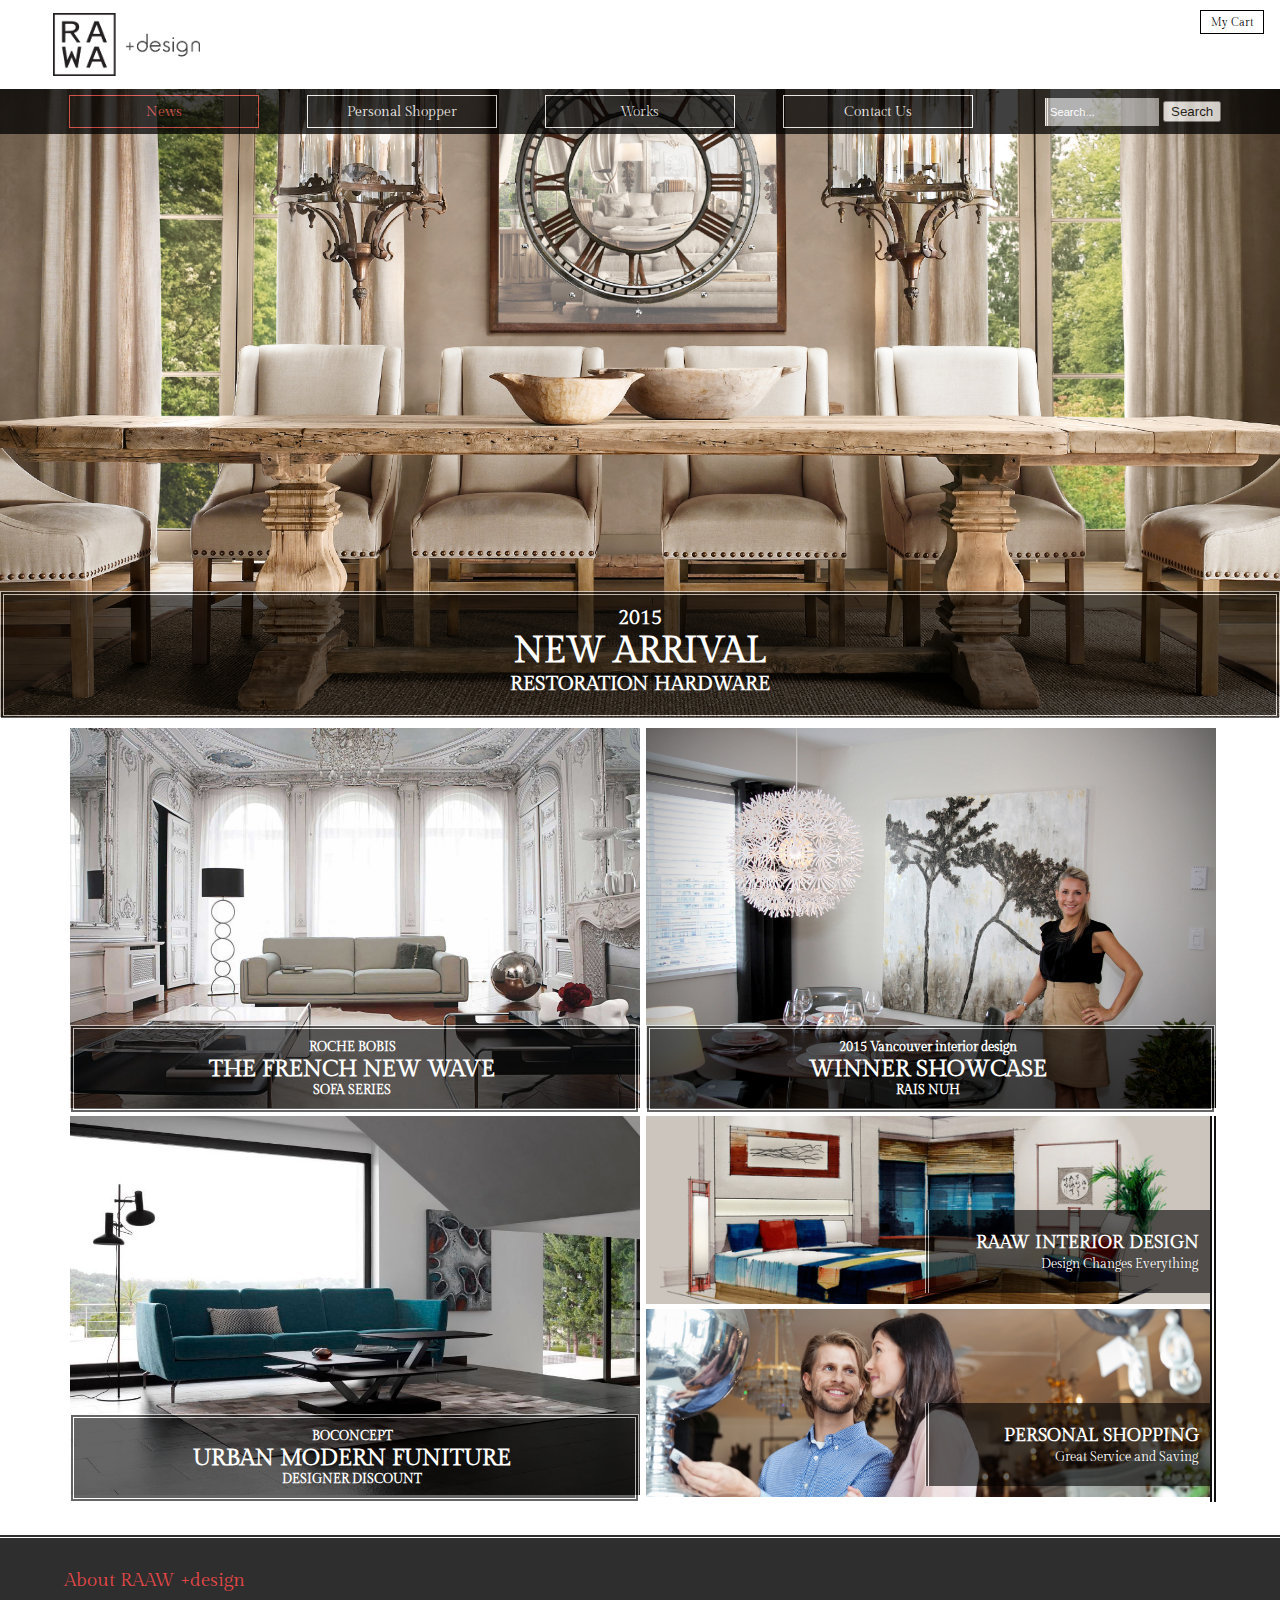
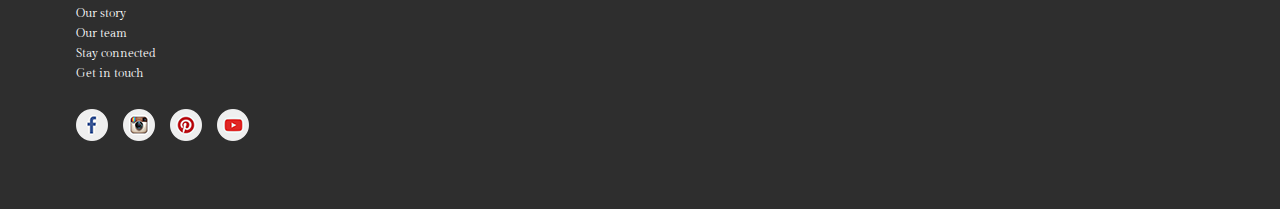
==== commit 193483b2: "change selected button" ====
--- a/CompanyWebsite_html/index.html
+++ b/CompanyWebsite_html/index.html
@@ -19,7 +19,7 @@
 
       	<nav class="main-nav">
           <div class="main-nav-item">
-            <a class="button-nav" href="index.html">News</a>
+            <a class="button-nav-selected" href="index.html">News</a>
           </div>
 
           <div class="main-nav-item">
@@ -108,7 +108,17 @@
         <li><a >Stay connected</a></li>
         <li><a >Get in touch</a></li>
       </ul>
+
+      <ul class="socialmedia">
+        <li><a href="#" target="_blank" title="Facebook"><img src="img/facebookRound.png" alt="facebook"></a></li>
+        <li><a href="#" target="_blank" title="Instagram"><img src="img/instagramRound.png" alt="Instagram"></a></li>
+        <li><a href="#" target="_blank" title="Pinterest"><img src="img/pinterestRound.png" alt="Pinterest"></a></li>
+        <li><a href="#" target="_blank" title="Youtube"><img src="img/youtubeRound.png" alt="Youtube"></a></li>
+      </ul>
     </footer>
+
+
+
 
 
   </body>
--- a/CompanyWebsite_html/css/main.css
+++ b/CompanyWebsite_html/css/main.css
@@ -57,6 +57,13 @@
 
 footer ul li{
   padding:0.2em 0;
+}
+
+footer ul.socialmedia li{
+
+    list-style: none;
+    float: left;
+    margin: 10px 15px 25px 0;
 }
 
 /*titles---------------------------------*/
@@ -447,13 +454,50 @@
   padding-top: 0.5em;
   padding-bottom: 0.5em;
 
+
+
   -webkit-transition: color 0.5s ease-in-out-out, border-color 0.5s ease-in-out;
   transition: color 0.5s ease-in-out, border-color 0.5s ease-in-out;
 }
+
 .button-nav:hover, .button-nav:focus {
   color: #E64848;
   border-color: #E64848;
 
+}
+
+.button-nav-selected {
+
+  display: block;
+
+  width:80%;
+
+  background-color: black;
+  color: #fff;
+
+  text-decoration: none;
+  font-size: 0.9em;
+  text-align: center;
+
+  border-color: #FFF;
+  border-style: solid;
+  border-width: 0.12em;
+
+  margin-left: auto;
+  margin-right: auto;
+  margin-top: 0.4em;
+  margin-bottom: 0.4em;
+
+  padding-left:0.6em;
+  padding-right: 0.6em;
+  padding-top: 0.5em;
+  padding-bottom: 0.5em;
+
+  color: #E64848;
+  border-color: #E64848;
+
+  -webkit-transition: color 0.5s ease-in-out-out, border-color 0.5s ease-in-out;
+  transition: color 0.5s ease-in-out, border-color 0.5s ease-in-out;
 }
 
 
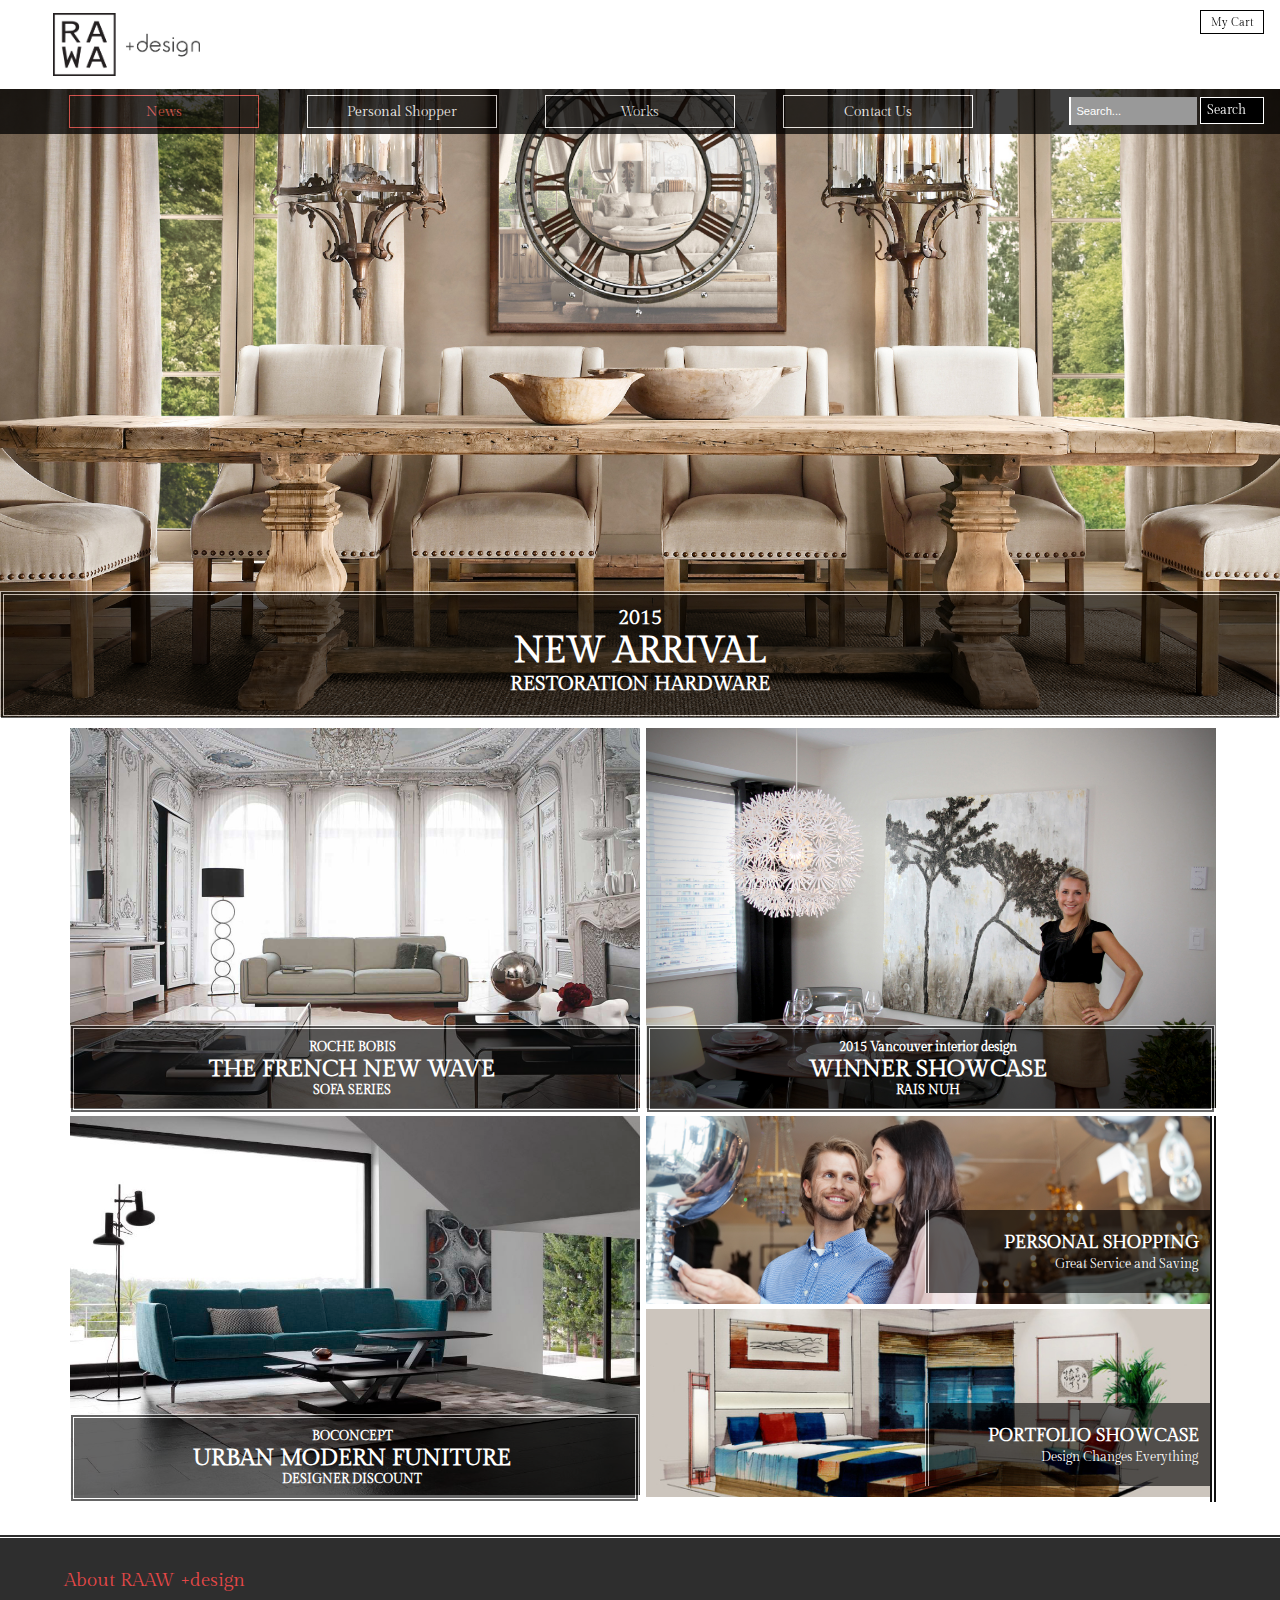
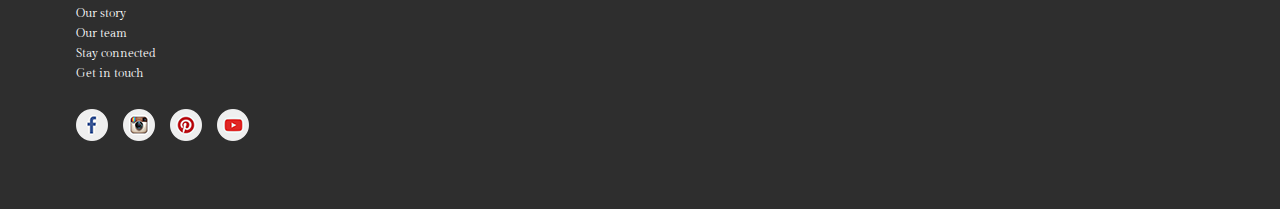
==== commit 24ec99b5: "Almost Complete!" ====
--- a/CompanyWebsite_html/index.html
+++ b/CompanyWebsite_html/index.html
@@ -32,13 +32,14 @@
 
           <div class="main-nav-item">
             <a class="button-nav" href="contactus.html">Contact Us</a>
-          </div>
+          </div> 
+          
+      	</nav>
 
-          <div class="main-nav-item-search">
-            <input class="search-text" type="text" placeholder="Search..." required>
-            <input class="search-button" type="button" value="Search">
-          </div>
-      	</nav>
+        <div class="main-nav-item-search">
+          <input class="search-text" type="text" placeholder="Search..." required>
+          <a class="search-button" href="#">Search</a>
+        </div>
 
         <div class="my-cart">
           <a class ="cart-button" href="cart.html">My Cart</a>
@@ -81,19 +82,20 @@
 
         <div class="panel-list-service">
             <div class="panel-service">
-              <a href="designService.html">
-                <img src="img/index/design.jpg"  alt="">
-                <div class="transparent-box-index-service"></div>
-                <h3 class="on-top-panel-service">RAAW INTERIOR DESIGN</h3>
-                <p class="on-top-panel-service">Design Changes Everything</p>
-              </a>
-            </div>
-            <div class="panel-service">
               <a href="personalShopper.html">
                 <img class="zoom" src="img/index/personalShopping.jpg"  alt="">
                 <div class="transparent-box-index-service"></div>
                 <h3 class="on-top-panel-service">PERSONAL SHOPPING</h3>
                 <p class="on-top-panel-service">Great Service and Saving</p>
+              </a>
+            </div>
+
+            <div class="panel-service">
+              <a href="works.html">
+                <img src="img/index/design.jpg"  alt="">
+                <div class="transparent-box-index-service"></div>
+                <h3 class="on-top-panel-service">PORTFOLIO SHOWCASE</h3>
+                <p class="on-top-panel-service">Design Changes Everything</p>
               </a>
             </div>
         </div>
--- a/CompanyWebsite_html/css/main.css
+++ b/CompanyWebsite_html/css/main.css
@@ -305,7 +305,7 @@
 
   font-size: 1.1em;
 
-  z-index: 2;
+  z-index: 0.5;
 
   transition: all 0.3s ease-in-out;
 }
@@ -361,17 +361,22 @@
 
 .main-nav-item-search{
   width:20%;
-  float:left;
-
-  padding-top: 0.6em;
-  padding-left:4%;
+  float:right;
+
+  padding-top: 0.5em;
+
+  margin-right: 1em;
+
+  position: relative;
 }
 
 .search-text{
-  width:60%;
+  width:50%;
   height:2.5em;
   font-size: 0.7em;
-  padding:0.2em;
+  padding-left:0.5em;
+
+  padding-top:0.2em;
 
   background-color: #999;
 
@@ -379,11 +384,16 @@
   border-top-style:none;
   border-bottom-style: none;
   border-right-style: none;
-  border-left-width: 0.3em;
+  border-left-width: 0.25em;
   border-color: white;
 
   color:black;
 
+  position: absolute;
+
+  right:6em;
+
+  opacity: 1;
   z-index: 2;
 }
 
@@ -400,6 +410,30 @@
 
 :-ms-input-placeholder {  
    color: white;  
+}
+.search-button{
+  background-color: black;
+
+  color:white;
+
+  width: 5em;
+
+  position:relative;
+
+  font-size: 0.8em;
+  padding: 0.4em;
+  padding-left: 0.5em;
+
+  position:absolute;
+
+  right:0;
+
+  border-style:solid;
+  border-width:0.12em;
+  border-color:white;
+}
+.search-button{
+  text-decoration: none;
 }
 
 
@@ -408,22 +442,9 @@
   display: block;
   clear: both;
 }
-
-@media screen and (max-width: 884px) {
-  .main-nav li {
-    list-style-type: none;
-    display:inline-block;
-    margin-left:0;
-    text-align: left;
-    width:auto;
-  }
-  .main-nav li .button-nav{
-    width:auto;
-    padding:0.5em;
-  }
-  .main-nav{
-    background-color: transparent;
-  }
+/* everything in index.html----------------*/
+@media screen and (max-width: 945px) {
+
 }
 
 
@@ -1674,3 +1695,74 @@
   height:4em;
 }
 
+/*complete.html--------------------------------------------------------*/
+#complete{
+  margin-top: 12em;
+  margin-right: auto;
+  margin-left: auto;
+  width:50%;
+  text-align: center;
+
+  padding-bottom:4em;
+
+  border-bottom-style:solid;
+  border-bottom-width:0.12em;
+  border-color: black; 
+}
+
+#also-like{
+  width:50%;
+  margin-left: auto;
+  margin-right: auto;
+  text-align: center;
+}
+.also-like-list{
+  display: -webkit-flex;
+  display: -ms-flex;
+  display: flex; 
+
+  -webkit-flex-direction: row;
+
+  -webkit-flex-wrap: wrap;
+  -ms-flex-wrap: wrap;
+  flex-wrap: wrap; 
+  
+  width:80%;
+
+  margin-left: auto;
+  margin-right: auto;
+  margin-bottom:6em;
+}
+.also-like-item{
+  width:31%;
+
+  margin-left: 1%;
+  margin-right: 1%;
+
+  border-style:solid;
+  border-color:white;
+  border-width:0.12em;
+
+  -webkit-transition: all 0.3s ease-in-out;
+  transition: all 0.3s ease-in-out;
+}
+.also-like-item a{
+  text-decoration: none;
+}
+.also-like-item:hover, .also-like-item:focus{
+  border-style:solid;
+  border-color:#696969;
+  border-width:0.12em;
+}
+.also-like-desc{
+  text-align: center;
+  color:black;
+}
+.also-like-desc h3{
+  font-size: 1em;
+}
+.also-like-desc p{
+  font-size: 0.7em;
+}
+
+
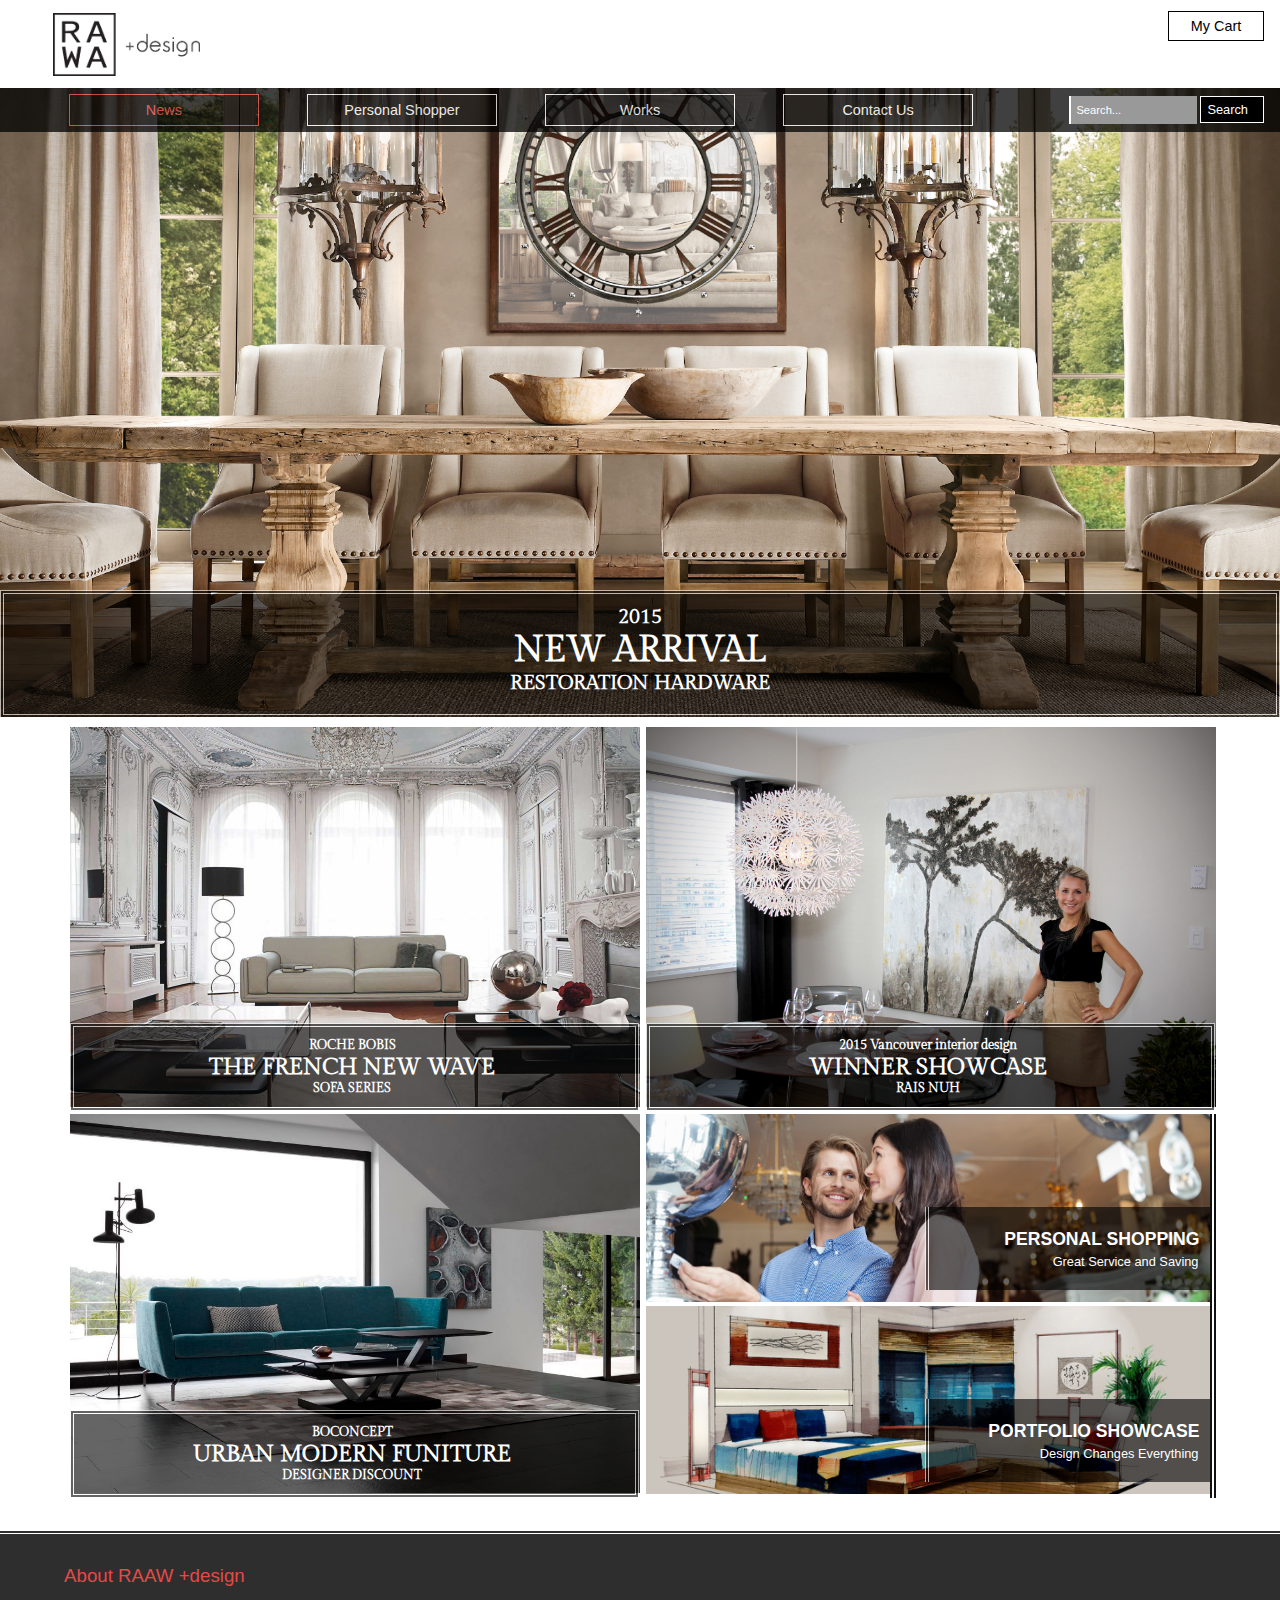
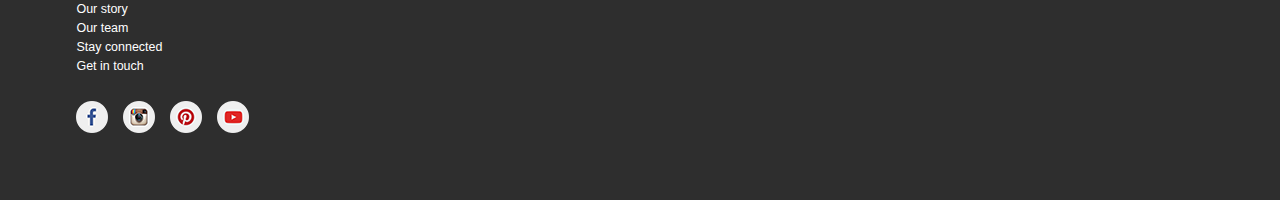
==== commit fc934d59: "style guide still needed" ====
--- a/CompanyWebsite_html/index.html
+++ b/CompanyWebsite_html/index.html
@@ -3,8 +3,12 @@
 <html>
   <head>
     <meta charset="utf-8">
+    <meta name="viewport" content="width=device-width, initial-scale=1.0">
+    
     <title>Home</title>
     <link href="css/main.css" rel="stylesheet">
+    <link href="css/index.css" rel="stylesheet">
+    <link rel="stylesheet" href="css/hamburger.css">
 
     <link href='https://fonts.googleapis.com/css?family=Gilda+Display' rel='stylesheet' type='text/css'>
 
@@ -16,6 +20,8 @@
       	<div id="logo">
       	  <a href="index.html"><img src="img/RaawLogo.jpg" alt="Brand logo"></a>
       	</div>
+
+        <a href="#top" class="nav-toggle hidden">MENU</a>
 
       	<nav class="main-nav">
           <div class="main-nav-item">
@@ -41,8 +47,12 @@
           <a class="search-button" href="#">Search</a>
         </div>
 
-        <div class="my-cart">
-          <a class ="cart-button" href="cart.html">My Cart</a>
+        <div class="my-cart-big">
+          <a class ="cart-button-big" href="cart.html">My Cart</a>
+        </div>
+
+        <div class="moto">
+          <p> <strong id="RAAW">RAAW </strong> | home of natural authentic design.  </p>
         </div>
     </header>
 
@@ -120,9 +130,11 @@
     </footer>
 
 
+    <script src="js/jquery.js"></script>
+    <script src="js/hamburger.js"></script>
+  </body>
+</html>
 
 
 
-  </body>
 
-</html>--- a/CompanyWebsite_html/css/main.css
+++ b/CompanyWebsite_html/css/main.css
@@ -6,7 +6,7 @@
 
 
 body {
-  font-family: 'Century Gothic','Gilda Display', sans-serif;
+  font-family: 'Century Gothic', Arial, 'Gilda Display', sans-serif;
   max-width: 100%;
   overflow-x: hidden;
   margin: 0 auto;
@@ -22,49 +22,10 @@
   top:0;
   left: 0;
   z-index: 1;
-}
-
-/*footer-------------------------------------*/
-footer{
-  background-color: #2e2e2e;
-  color:#FFF;
-
-  padding-left:4em;
-  padding-right: 2em;
-  padding-top: 0.8em;
-  padding-bottom: 1.5em;
-
-  margin-top: 2em;
-
-  border-top-style:double;
-  border-top-width:0.3em;
-  border-top-color:white;
-
-}
-
-footer ul{
-  -webkit-columns: 1;
-  -moz-columns: 1;
-  columns:1;
-
-  list-style-type: none;
-
-  padding-left: 1em;
-
-  font-size: 0.78em;
-}
-
-
-footer ul li{
-  padding:0.2em 0;
-}
-
-footer ul.socialmedia li{
-
-    list-style: none;
-    float: left;
-    margin: 10px 15px 25px 0;
-}
+  width:100%;
+}
+
+
 
 /*titles---------------------------------*/
 h1 {
@@ -114,22 +75,7 @@
   font-style: italic;
 }
 
-/*logo on Landing page-----------------------------------*/
-#logo{
-  background-color: white;
-  
-  width:100%;
-  margin:0;
-
-  padding-top: 0.8em;
-  padding-bottom: 0.5em;
-  padding-left: 3.3em;
-
-}
-#logo img{
-  width:12%;
-  height: auto;
-}
+
 /*Smaller logo on other pages---*/
 #logo-small{
   background-color: white;
@@ -146,6 +92,23 @@
   width:12%;
   height: auto;
 }
+@media only screen and (max-device-width: 376px) {
+  #logo-small{
+    background-color: white;
+    
+    width:100%;
+    margin:0;
+
+    padding-top: 0.8em;
+    padding-bottom: 0.5em;
+    padding-left: 1em;
+    padding-right: 0;
+
+  }
+  #logo-small img{
+    width:20%;
+  }
+}
 .my-cart{
   position: absolute;
   right:0;
@@ -154,8 +117,8 @@
   padding:0.35em 1em;
 
   width:6em;
-
-}
+}
+
 .cart-button{
   display: block;
 
@@ -190,143 +153,8 @@
   border-color: #E64848;
 }
 
-/*Index page banner-----*/
-#banner{
-  margin-top: 6%;
-  margin-left:  auto;
-  margin-right: auto;
-  width: 100%;
-
-  position:relative;
-
-}
-#banner a{
-  text-decoration: none;
-}
-#transparent-box-index-banner{
-  position:absolute;
-
-  width:100%;
-  bottom:0.15em;
-  left: 0;
-
-  height:8em;
-
-  opacity: 0.6;
-
-  background-color: black;
-
-  border-style:double;
-  border-color:white;
-  border-width:0.3em;
-
-}
-.transparent-box-index-news{
-  position:absolute;
-
-  width:98.8%;
-  bottom:0em;
-  left: 0;
-
-  height:5.5em;
-
-  opacity: 0.6;
-
-  background-color: black;
-
-  border-style:double;
-  border-color:white;
-  border-width:0.3em;
-
-  margin-left: 0.4em;
-}
-.transparent-box-index-service{
-  position:absolute;
-
-  width:50%;
-  bottom:1em;
-  right: 0;
-
-  height:5.2em;
-
-  opacity: 0.6;
-
-  background-color: black;
-
-  border-left-style: double;
-  border-left-width: 0.3em;
-  border-left-color:white; 
-
-  margin-left: 0.4em;
-}
-h3.on-top{
-  text-align: center;
-
-  position:absolute;
-
-  color:white;
-
-  width:100%;
-  bottom:0.3em;
-  left: 0;
-
-  font-family: 'Gilda Display', serif;
-  font-size: 1.25em;
-}
-#arrival{
-  font-size: 1.8em;
-}
-h3.on-top-panel-news{
-  text-align: center;
-
-  position:absolute;
-
-  color:white;
-
-  width:100%;
-  bottom:0.2em;
-  left: 0;
-
-  font-family: 'Gilda Display', serif;
-  font-size: 0.8em;
-}
-#french{
-  font-size: 1.8em;
-}
-h3.on-top-panel-service{
-  position:absolute;
-
-  bottom:0em;
-  right: 0em;
-
-  padding:2.2em 0.6em;
-
-  color:white;
-
-  font-size: 1.1em;
-
-  z-index: 0.5;
-
-  transition: all 0.3s ease-in-out;
-}
-p.on-top-panel-service{
-  position:absolute;
-
-  bottom:1.9em;
-  right: 0.9em;
-
-  color:white;
-
-  font-size: 0.8em;
-}
-
-h3.on-top-panel-service:hover, h3.on-top-panel-service:focus {
-    color:#E64848;
-}
-
-.zoom{
-  transition:all 0.5s ease-in-out;
-}
+
+
 
 
 /*Class---------------------------------------------------------------------------*/
@@ -373,9 +201,10 @@
 .search-text{
   width:50%;
   height:2.5em;
+
   font-size: 0.7em;
+
   padding-left:0.5em;
-
   padding-top:0.2em;
 
   background-color: #999;
@@ -387,6 +216,10 @@
   border-left-width: 0.25em;
   border-color: white;
 
+  appearance: none;
+  box-shadow: none;
+  border-radius: none;
+
   color:black;
 
   position: absolute;
@@ -442,10 +275,6 @@
   display: block;
   clear: both;
 }
-/* everything in index.html----------------*/
-@media screen and (max-width: 945px) {
-
-}
 
 
 /*Navigation buttom---*/
@@ -475,8 +304,6 @@
   padding-top: 0.5em;
   padding-bottom: 0.5em;
 
-
-
   -webkit-transition: color 0.5s ease-in-out-out, border-color 0.5s ease-in-out;
   transition: color 0.5s ease-in-out, border-color 0.5s ease-in-out;
 }
@@ -509,83 +336,13 @@
   margin-top: 0.4em;
   margin-bottom: 0.4em;
 
-  padding-left:0.6em;
-  padding-right: 0.6em;
-  padding-top: 0.5em;
-  padding-bottom: 0.5em;
+  padding: 0.5em 0.6em;
 
   color: #E64848;
   border-color: #E64848;
 
   -webkit-transition: color 0.5s ease-in-out-out, border-color 0.5s ease-in-out;
   transition: color 0.5s ease-in-out, border-color 0.5s ease-in-out;
-}
-
-
-
-/*Panel news and elements---*/
-[class^='panel-'] {
-	float: left;
-	padding: 0; 
-	text-align: center; 
-}
-
-.panel{
-  display: -webkit-flex;
-  display: -ms-flex;
-  display: flex; 
-
-  -webkit-flex-direction: row;
-
-  -webkit-flex-wrap: wrap;
-  -ms-flex-wrap: wrap;
-  flex-wrap: wrap; 
-
-	background-color:#999999; 
-	margin: 0 auto;
-  margin-top:0.2em;
-	width:90%;
-
-}
-.panel-list-service{
-	background:#FFF;
-
-	width:50%;
-	height:100%;
-
-  padding-top: 0.2em;
-
-}
-.panel-news{
-	background-color:#fff;
-
-	width:50%;
-	height: auto;
-
-	padding-left:0.4em;
-  padding-right: 0em;
-
-  padding-top: 0.2em;
-
-  position: relative;
-
-}
-.panel-service{
-	background-color: #fff;
-
-	width:100%;
-	height:auto;
-
-  padding-left:0.4em;
-  padding-right: 0em;
-  padding-top: 0em;
-  padding-bottom: 0em;
-
-  border-right-style: double;
-  border-right-width:0.4em;
-  border-right-color: #111;
-
-  position: relative 
 }
 
 
@@ -600,7 +357,6 @@
   border-bottom-style: solid;
   border-bottom-color: black;
   border-bottom-width: 0.12em; 
-
 }
 .brands{
   margin-top:3%;
@@ -714,6 +470,45 @@
   background-image: url("img/boconcept-branding.jpg");
   background-size: 104%;
 }
+
+/*everything on personalShopper.html*/
+@media only screen and (max-device-width: 376px) {
+
+  #personalShopper-quote{
+    margin-top: 40%;
+    margin-left: 0;
+    margin-right: 0;
+    margin-bottom: 1em;
+    padding:0 1em;
+  }
+  #personalShopper-quote h2{
+    font-size: 1em;
+  }
+  .transparent-box{
+    width:80%;
+    height:2.4em;
+
+    margin-top: 0.3em;
+    margin-left:0;
+    margin-right: 0;
+    margin-bottom: 0;
+  }
+  [class^='brands-item-desc'] h2{
+    font-size: 0.8em;
+    padding-left: 0.8em;
+  }
+  [class^='brands-item-desc'] p{
+    font-size: 0.5em;
+    padding-left: 1em;
+  }
+  .brands-item-image{
+    padding: 0.2em;
+  }
+  .brands-list{
+    padding: 0.2em;
+  }
+}
+
 /*product pages----------------------------------------------------*/
 
 #title{
@@ -759,7 +554,7 @@
   text-align: center;
 }
 .product{
-  width:22em;
+  width:21em;
   margin-bottom: 3em;
   margin-left: auto;
   margin-right: auto;
@@ -913,6 +708,20 @@
   border-width:0.12em;
   border-color:#696969;
 
+}
+
+@media only screen and (max-device-width: 376px) {
+  #roche-banner{
+    width: 100%;
+    margin-top:28%;
+  }
+  #title{
+    margin: 0.2em 1em;
+    padding:0.3em;
+  }
+  #title p{
+    font-size: 0.9em
+  }
 }
 
 /*contact us page----------------------------------------------------*/
@@ -975,6 +784,52 @@
 }
 #contact-us h3{
   margin-bottom: 0.5em;
+}
+
+@media only screen and (max-device-width: 376px) {
+  #about-us h1{
+    font-size: 1em;
+  }
+  #about-us h2{
+    font-size: 1em;
+  }
+
+  #contact-us{
+    padding: 0.2em;
+    width:90%;
+    margin:0 auto;
+
+    margin-bottom: 3em;
+
+    border-right-style: none;
+
+    text-align: center;
+  }
+  #contact-us h2{
+    font-size: 0.9em;
+  }
+  #contact-us h3{
+    font-size: 0.8em;
+  }
+  #contact-us p{
+    font-size: 0.8em;
+  }
+  #contact-us a{
+    font-size: 0.8em;
+  }
+  #gmap{
+    width:90%;
+    margin:0 auto;
+    padding: 0.2em;
+    padding-top: 2em;
+    margin-top:1em;
+
+    border-top-style: solid;
+    border-color:#696969;
+    border-width: 0.12em;
+
+
+  }
 }
 
 /*individual product detailed page-----*/
@@ -1044,7 +899,17 @@
   border-color:#696969;
 
   margin:0.7em 0em;
-
+}
+.product-info-desc h2{
+  margin-bottom:0.1em;
+}
+.product-info-desc h4{
+  margin-top:0.2em;
+  margin-bottom:0.2em;
+  color:black;
+}
+.product-info-desc p{
+  margin-top:0.7em;
 }
 .product-info-right{
   width:17%;
@@ -1129,7 +994,50 @@
   padding:0.2em;
 
 }
-
+@media only screen and (max-device-width: 900px) {
+  #product-large-view{
+    margin-top: 25%;
+  }
+  .product-info-percent{
+    margin: 0.2em;
+    padding:0.2em;
+    margin-top: 1.2em; 
+
+    height:2.9em;
+  }
+  .product-info-percent h4{
+    font-size: 0.7em;
+    margin: 0;
+    margin-top: 0.2em;
+  }
+  .product-info-desc h2{
+    font-size: 0.7em;
+    margin-top: 0;
+    margin-bottom: 0.5em;
+
+  }
+  .product-info-desc h4{
+    font-size: 0.6em;
+  }
+  .product-info-desc p{
+    font-size: 0.6em;
+    margin-top: 0.2em;
+  }
+  #add-cart{
+    font-size: 0.6em;
+  }
+  #website{
+    font-size: 0.6em;
+  }
+  .product-button{
+    padding: 0.2em;
+  }
+  .product-info-right{
+    margin-right: 0;
+    width: 20%;
+    padding-top: 0.8em;
+  }
+}
 
 /*comment---------------------*/
 .comment{
@@ -1456,6 +1364,19 @@
   font-size: 1.2em;
 
 }
+@media only screen and (max-device-width: 376px) {
+    #work-banner{
+      margin-top: 28%; 
+    }
+    #work-title{
+      padding: 0;
+
+    }
+    #work-title h2{
+      font-size: 1em;
+    }
+
+}
 
 @media screen and (max-width: 1335px) {
   .case-item-ucw{
@@ -1694,6 +1615,77 @@
   width:100%;
   height:4em;
 }
+@media only screen and (max-device-width: 900px) {
+  .shopping-percent{
+    margin:0.2em;
+    margin-left: 0;
+
+    width:16%;
+    height:3em;
+  }
+  .shopping-percent h4{
+    color:white;
+    font-size: 0.6em;
+    margin: 0;
+  }
+  .shopping-percent-none{
+    margin:0.2em;
+    margin-left: 0;
+
+    width:16%;
+    height:3em;
+    padding-left: 0.1em;
+  }
+  .shopping-percent-none h4{
+    color:white;
+    font-size: 0.1em;
+    margin: 0;
+
+  }
+  #exclusive{
+    visibility: hidden;
+    position: absolute;
+    margin: 0;
+  }
+  .shopping-mid{
+    padding-left: 0.2em;
+    padding-top: 0em;
+  }
+  .shopping-item-name{
+    font-size: 0.8em;
+  }
+  .shopping-item-desc{
+    font-size: 0.5em;
+  }
+  .shopping-right{
+    padding-top: 0.4em;
+  }
+  .shopping-right p{
+    font-size: 0.7em;
+  }
+  .shopping-percent-checkout{
+    width:20%;
+    margin: 0.2em;
+    padding: 0.1em;
+  }
+  .shopping-left-sum{
+    width: 12%;
+  }
+  .check-out{
+    font-size: 0.4em;
+  }
+  #total{
+    font-size: 0.7em;
+  }
+  .shopping-right-sum{
+    padding-top: 0;
+  }
+  .shopping-right-sum p{
+    font-size: 0.7em;
+
+  }
+}
+
 
 /*complete.html--------------------------------------------------------*/
 #complete{
@@ -1727,42 +1719,14 @@
   -ms-flex-wrap: wrap;
   flex-wrap: wrap; 
   
-  width:80%;
+  width:90%;
 
   margin-left: auto;
   margin-right: auto;
   margin-bottom:6em;
-}
-.also-like-item{
-  width:31%;
-
-  margin-left: 1%;
-  margin-right: 1%;
-
-  border-style:solid;
-  border-color:white;
-  border-width:0.12em;
-
-  -webkit-transition: all 0.3s ease-in-out;
-  transition: all 0.3s ease-in-out;
-}
-.also-like-item a{
-  text-decoration: none;
-}
-.also-like-item:hover, .also-like-item:focus{
-  border-style:solid;
-  border-color:#696969;
-  border-width:0.12em;
-}
-.also-like-desc{
+
   text-align: center;
-  color:black;
-}
-.also-like-desc h3{
-  font-size: 1em;
-}
-.also-like-desc p{
-  font-size: 0.7em;
-}
-
-
+}
+
+
+
--- a/CompanyWebsite_html/css/index.css
+++ b/CompanyWebsite_html/css/index.css
@@ -0,0 +1,385 @@
+/*footer-------------------------------------*/
+footer{
+  background-color: #2e2e2e;
+  color:#FFF;
+
+  padding-left:4em;
+  padding-right: 2em;
+  padding-top: 0.8em;
+  padding-bottom: 1.5em;
+
+  margin-top: 2em;
+
+  border-top-style:double;
+  border-top-width:0.3em;
+  border-top-color:white;
+}
+footer ul{
+  -webkit-columns: 1;
+  -moz-columns: 1;
+  columns:1;
+
+  list-style-type: none;
+
+  padding-left: 1em;
+
+  font-size: 0.78em;
+}
+footer ul li{
+  padding:0.2em 0;
+}
+footer ul.socialmedia li{
+  list-style: none;
+  float: left;
+  margin: 10px 15px 25px 0;
+}
+
+/*logo on Landing page-----------------------------------*/
+#logo{
+  background-color: white;
+  
+  width:100%;
+  margin:0;
+
+  padding-top: 0.8em;
+  padding-bottom: 0.5em;
+  padding-left: 3.3em;
+
+}
+#logo img{
+  width:12%;
+  height: auto;
+}
+
+/* .cart-button-----------*/
+.my-cart-big{
+  position: absolute;
+  right:0;
+  top: 0;
+
+  padding:0.35em 1em;
+
+  width:8em;
+}
+.cart-button-big{
+  display: block;
+
+  width:auto;
+
+  background-color: white;
+  color: black;
+
+  text-decoration: none;
+  font-size: 0.9em;
+  text-align: center;
+
+  border-color: black;
+  border-style: solid;
+  border-width: 0.12em;
+
+  margin-left: auto;
+  margin-right: auto;
+  margin-top: 0.4em;
+  margin-bottom: 0.4em;
+
+  padding-left:0.4em;
+  padding-right: 0.4em;
+  padding-top: 0.4em;
+  padding-bottom: 0.4em;
+
+  -webkit-transition: all 0.3s ease-in-out;
+  transition: all 0.3s ease-in-out;
+}
+.cart-button-big:hover, .cart-button-big:focus {
+  color: #E64848;
+  border-color: #E64848;
+}
+
+
+/*quote below the cart button--------------------*/
+.moto{
+  position:absolute;
+  right: 2%;
+  top:3em;
+
+  text-align: left;
+
+  visibility: hidden;
+}
+.moto p{
+  font-size: 0.8em;
+}
+#RAAW{
+  font-weight: bold;
+  font-size: 1em;
+}
+/*Index page banner-----*/
+#banner{
+  margin-top: 6%;
+  margin-left:  auto;
+  margin-right: auto;
+  width: 100%;
+
+  position:relative;
+
+}
+#banner a{
+  text-decoration: none;
+}
+#transparent-box-index-banner{
+  position:absolute;
+
+  width:100%;
+  bottom:0.15em;
+  left: 0;
+
+  height:8em;
+
+  opacity: 0.6;
+
+  background-color: black;
+
+  border-style:double;
+  border-color:white;
+  border-width:0.3em;
+}
+.transparent-box-index-news{
+  position:absolute;
+
+  width:98.8%;
+  bottom:0em;
+  left: 0;
+
+  height:5.5em;
+
+  opacity: 0.6;
+
+  background-color: black;
+
+  border-style:double;
+  border-color:white;
+  border-width:0.3em;
+
+  margin-left: 0.4em;
+}
+.transparent-box-index-service{
+  position:absolute;
+
+  width:50%;
+  bottom:1em;
+  right: 0;
+
+  height:5.2em;
+
+  opacity: 0.6;
+
+  background-color: black;
+
+  border-left-style: double;
+  border-left-width: 0.3em;
+  border-left-color:white; 
+
+  margin-left: 0.4em;
+}
+h3.on-top{
+  text-align: center;
+
+  position:absolute;
+
+  color:white;
+
+  width:100%;
+  bottom:0.3em;
+  left: 0;
+
+  font-family: 'Gilda Display', serif;
+  font-size: 1.25em;
+}
+#arrival{
+  font-size: 1.8em;
+}
+h3.on-top-panel-news{
+  text-align: center;
+
+  position:absolute;
+
+  color:white;
+
+  width:100%;
+  bottom:0.2em;
+  left: 0;
+
+  font-family: 'Gilda Display', serif;
+  font-size: 0.8em;
+}
+#french{
+  font-size: 1.8em;
+}
+h3.on-top-panel-service{
+  position:absolute;
+
+  bottom:0em;
+  right: 0em;
+
+  padding:2.2em 0.6em;
+
+  color:white;
+
+  font-size: 1.1em;
+
+  z-index: 0.5;
+
+  transition: all 0.3s ease-in-out;
+}
+p.on-top-panel-service{
+  position:absolute;
+
+  bottom:1.9em;
+  right: 0.9em;
+
+  color:white;
+
+  font-size: 0.8em;
+}
+
+h3.on-top-panel-service:hover, h3.on-top-panel-service:focus {
+    color:#E64848;
+}
+
+/*Panel news and elements---*/
+[class^='panel-'] {
+  float: left;
+  padding: 0; 
+  text-align: center; 
+}
+
+.panel{
+  display: -webkit-flex;
+  display: -ms-flex;
+  display: flex; 
+
+  -webkit-flex-direction: row;
+
+  -webkit-flex-wrap: wrap;
+  -ms-flex-wrap: wrap;
+  flex-wrap: wrap; 
+
+  background-color:#999999; 
+  margin: 0 auto;
+  margin-top:0.2em;
+  width:90%;
+
+}
+.panel-list-service{
+  background:#FFF;
+
+  width:50%;
+  height:100%;
+
+  padding-top: 0.2em;
+
+}
+.panel-news{
+  background-color:#fff;
+
+  width:50%;
+  height: auto;
+
+  padding-left:0.4em;
+  padding-right: 0em;
+
+  padding-top: 0.2em;
+
+  position: relative;
+
+}
+.panel-service{
+  background-color: #fff;
+
+  width:100%;
+  height:auto;
+
+  padding-left:0.4em;
+  padding-right: 0em;
+  padding-top: 0em;
+  padding-bottom: 0em;
+
+  border-right-style: double;
+  border-right-width:0.4em;
+  border-right-color: #111;
+
+  position: relative 
+}
+
+/* everything in index.html----------------*/
+@media only screen and (max-device-width: 900px) {
+
+  #logo{
+    padding-left: 1em;
+  }
+  #logo img{
+    width:20%;
+  }
+  .moto{
+    visibility: hidden;
+ }
+  #banner{
+    margin-top: 28%;
+  }
+  #banner a h3{
+    font-size: 0.6em;
+  }
+  #transparent-box-index-banner{
+    height:4em;
+  }
+  .panel-list-service{
+    width:100%;
+    height:100%;
+
+    padding-top: 0.4em;
+  }
+  .panel-service{
+    border-right-style: none;
+
+  }
+  .panel-news{
+    background-color:#fff;
+
+    width:100%;
+    height: auto;
+
+    padding-top: 0.4em;
+
+    position: relative;
+  }
+  .panel-news a h3{
+    font-size: 0.5em;
+  }
+  .transparent-box-index-service{
+    height:3.7em;
+    width:66%;
+  }
+  .transparent-box-index-news{
+    height:4em;
+  }
+  h3.on-top-panel-service{
+    font-size: 0.9em;
+
+  }
+  p.on-top-panel-service{
+    font-size: 0.7em;
+    bottom:1.5em;
+  }
+  footer{
+    font-size: 0.8em;
+    text-align: center;
+    padding-left: 0;
+  }
+  .socialmedia{
+    padding-left: 26%;
+  }
+
+
+
+}
+
--- a/CompanyWebsite_html/css/hamburger.css
+++ b/CompanyWebsite_html/css/hamburger.css
@@ -0,0 +1,64 @@
+
+
+.nav-toggle {
+	background-color: black;
+	display: block;
+
+	color: #FFFFFF;
+	padding: 1em 1.25em;
+	text-decoration: none;
+}
+
+
+/*
+	Here we hide use .hidden and .shown to enable classes to show and hide our .nav-toggle
+*/
+.nav-toggle.hidden {
+	visibility: hidden;
+	position: absolute;	
+}
+
+.nav-toggle.shown {
+	visibility: visible;
+	position: relative;
+}
+
+
+
+@media only screen and (max-device-width: 376px) {
+
+	.nav-toggle {
+		visibility: visible;
+		position: relative;
+	}
+	.main-nav-item{
+		width:100%;
+	}
+	.main-nav-item-search{
+		position: absolute;
+
+		right:0em;
+		top:3.5em;
+	}
+	.search-text{
+		width:100%;
+	}
+}
+		/*because the width of .main-nav-item-search is still 20%(not changed to 100% from 20% -->screen)
+	}
+}
+
+/*
+	We can also have the nav-toggle appear visible by default at small display resolutions using media queries. We have commented this out for now
+
+@media (max-width: 22em) {
+
+	.nav-toggle {
+		visibility: visible;
+		position: relative;
+	}
+
+}
+*/
+
+
